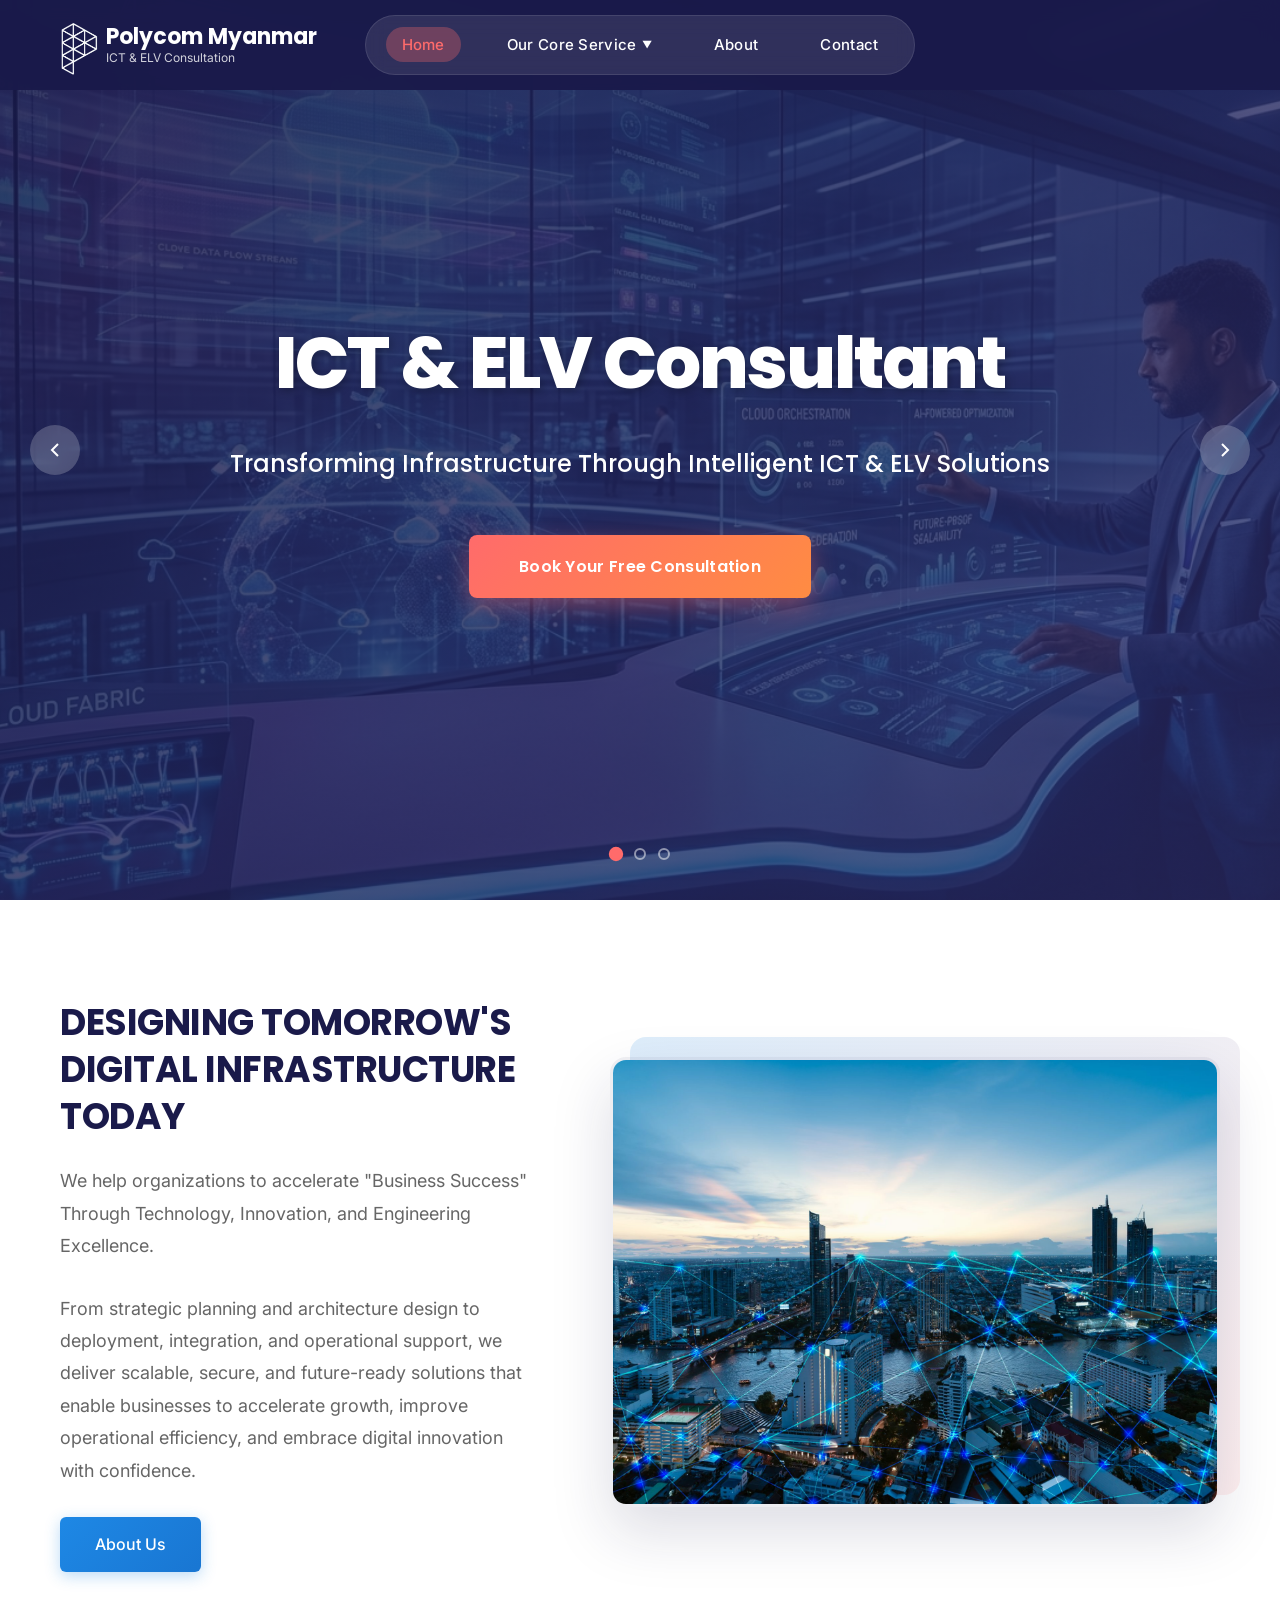
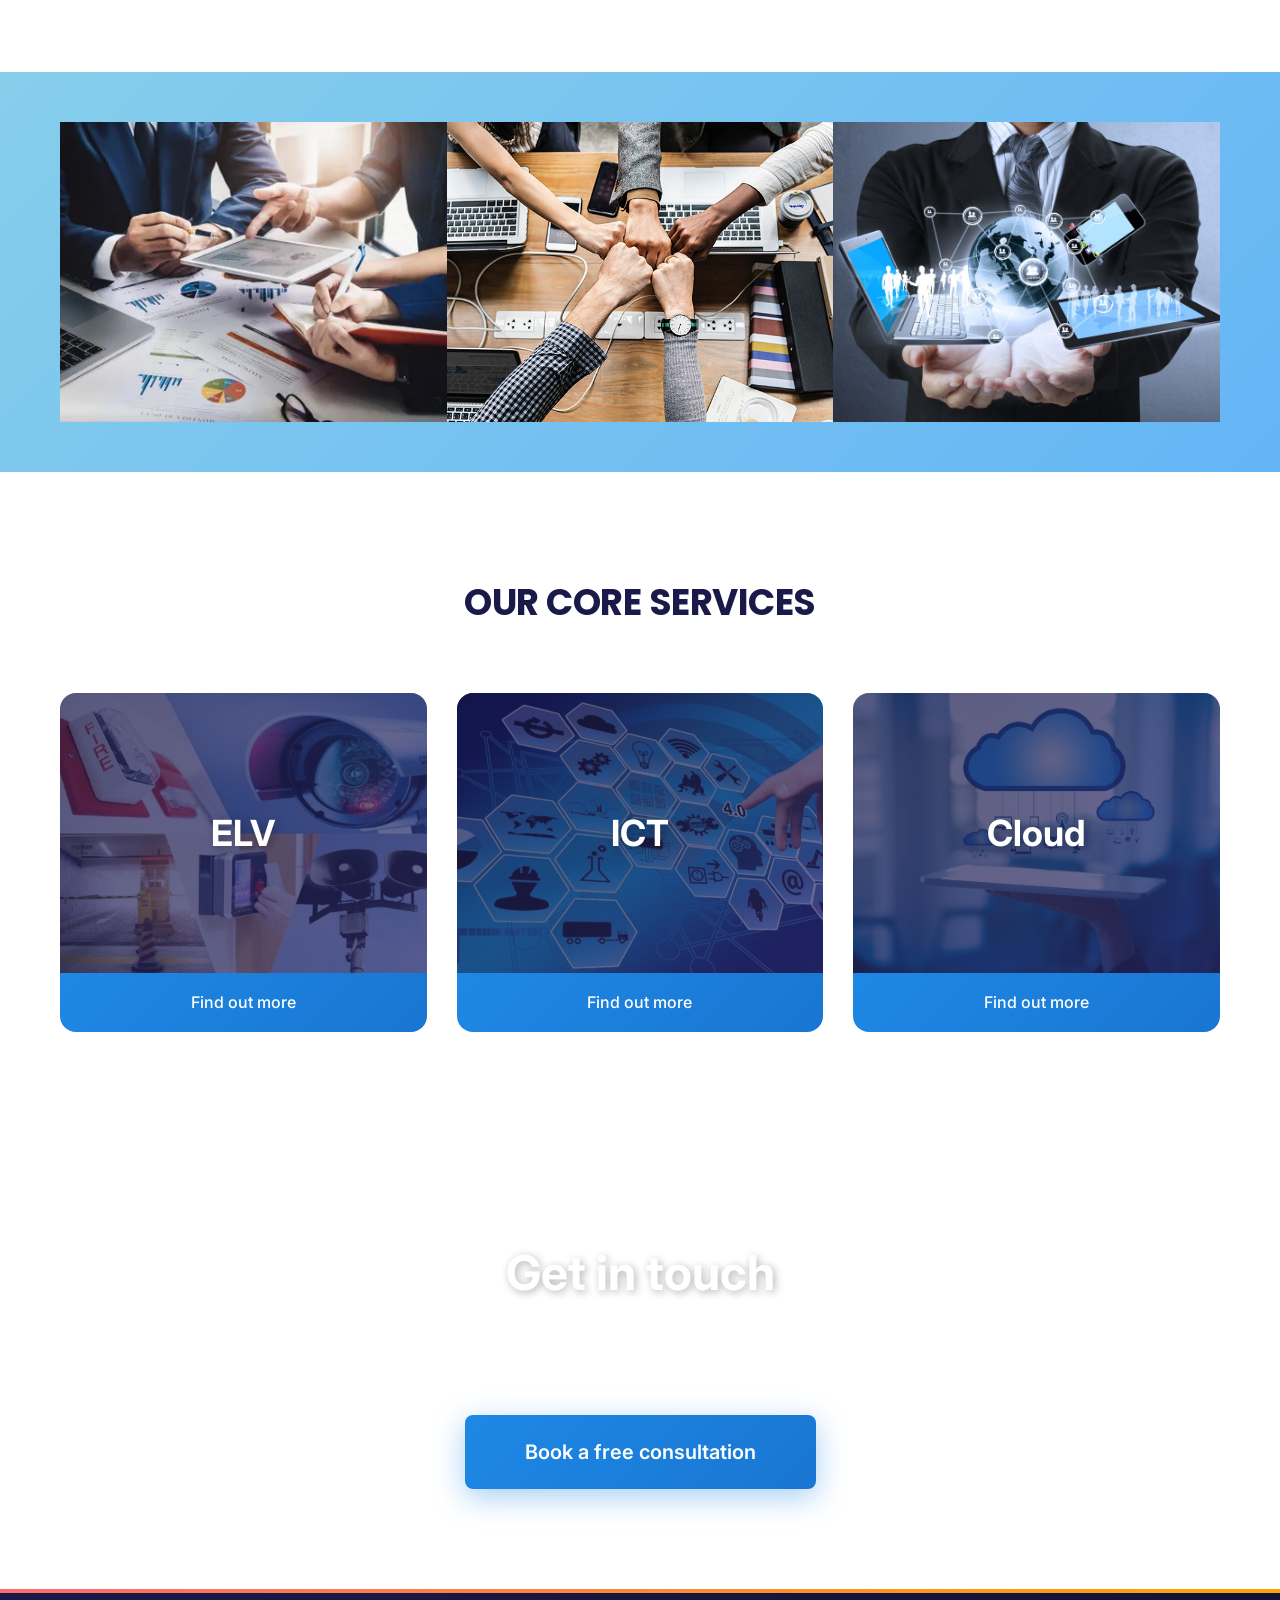
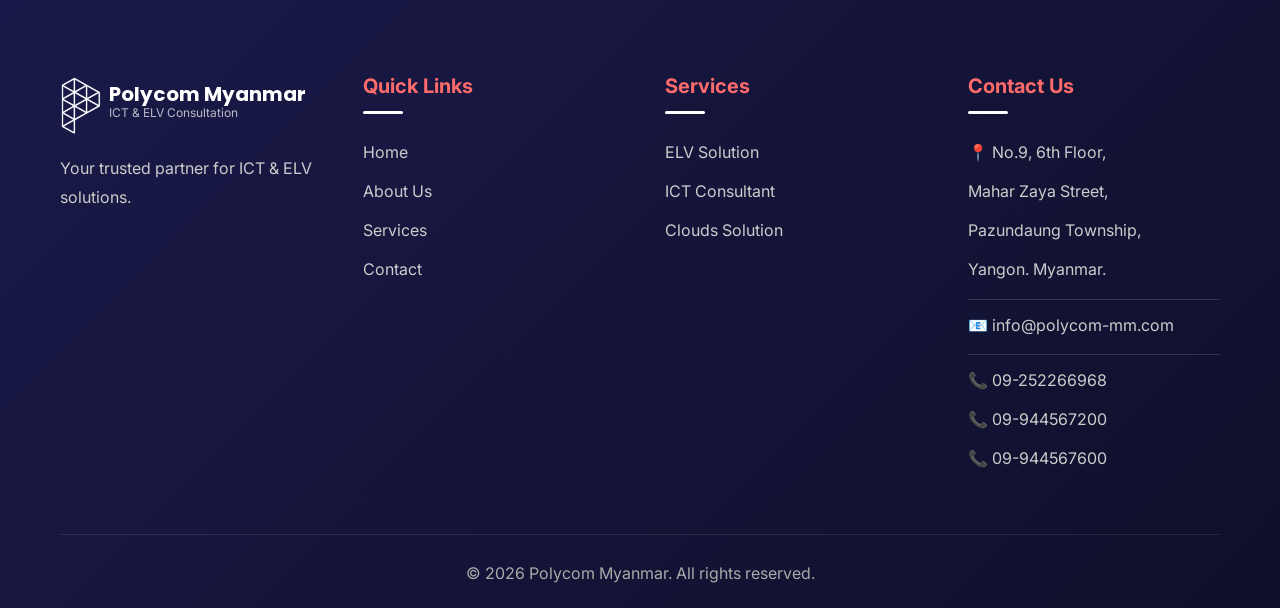
==== index.html @ 8267e3f6 "Update index.html" ====
<!DOCTYPE html>
<html lang="en">
<head>
    <meta name="google-site-verification" content="wVNMGykptkGRVN9bdTy3y5NCTdrVsacxK-BOQkg72BE" />
    <meta charset="UTF-8">
    <meta name="viewport" content="width=device-width, initial-scale=1.0">
    <title>Polycom Myanmar | ICT & ELV Consultation</title>
    <link rel="icon" type="image/png" href="images/consolelogo.png">
    <link rel="stylesheet" href="styles.css">
    <link href="https://fonts.googleapis.com/css2?family=Poppins:wght@300;400;500;600;700;800&family=Inter:wght@300;400;500;600;700&display=swap" rel="stylesheet">
</head>
<body>
    <header class="header">
        <div class="container">
            <div class="logo">
                <a href="#home">
                    <img src="images/logo.png" alt="Polycom Myanmar Logo" class="logo-img">
                    <div class="logo-text">
                        <h1 class="logo-title">Polycom Myanmar</h1>
                        <p class="logo-subtitle">ICT & ELV Consultation</p>
                    </div>
                </a>
            </div>
            <div class="nav-box">
                <nav class="nav">
                    <ul class="nav-list">
                        <li><a href="#home" class="nav-link active">Home</a></li>
                        <li class="dropdown">
                            <a href="#services" class="nav-link dropdown-toggle">Our Core Service <span class="arrow">▼</span></a>
                            <ul class="dropdown-menu">
                                <li><a href="#services">ELV Solution</a></li>
                                <li><a href="#services">ICT Consultant & Solution</a></li>
                                <li><a href="#services">Clouds Solution</a></li>
                            </ul>
                        </li>
                        <li><a href="#about" class="nav-link">About</a></li>
                        <li><a href="contact.html" class="nav-link">Contact</a></li>
                    </ul>
                </nav>
            </div>
            <button class="mobile-menu-btn" id="mobileMenuBtn">
                <span></span>
                <span></span>
                <span></span>
            </button>
        </div>
    </header>

    <main>
        <section id="home" class="hero">
            <div class="hero-slider">
                <div class="slide active" style="background-image: url('images/cloud.png')"></div>
                <div class="slide" style="background-image: url('images/Consultant.png')"></div>
                <div class="slide" style="background-image: url('images/ELV.png')"></div>
            </div>
            <div class="hero-overlay"></div>
            <div class="hero-content">
                <h1 class="hero-title">ICT & ELV Consultant</h1>
                <p class="hero-subtitle">Transforming Infrastructure Through Intelligent ICT & ELV Solutions</p>
                <a href="consultation.html" class="cta-btn">Book Your Free Consultation</a>
            </div>
            
            <!-- Carousel Arrows -->
            <button class="carousel-arrow prev-arrow" id="prevArrow">
                <svg viewBox="0 0 24 24" fill="none" stroke="currentColor" stroke-width="2">
                    <path d="M15 18l-6-6 6-6"/>
                </svg>
            </button>
            <button class="carousel-arrow next-arrow" id="nextArrow">
                <svg viewBox="0 0 24 24" fill="none" stroke="currentColor" stroke-width="2">
                    <path d="M9 18l6-6-6-6"/>
                </svg>
            </button>
            
            <!-- Carousel Dots -->
            <div class="carousel-dots" id="carouselDots">
                <button class="dot active" data-index="0"></button>
                <button class="dot" data-index="1"></button>
                <button class="dot" data-index="2"></button>
            </div>
        </section>

        <section id="about" class="about">
            <div class="container">
                <div class="about-grid">
                    <div class="about-text">
                        <h2 class="section-title">DESIGNING TOMORROW'S DIGITAL INFRASTRUCTURE TODAY</h2>
                        <p class="about-paragraph">We help organizations to accelerate "Business Success" Through Technology, Innovation, and Engineering Excellence.</p>
                        <p class="about-paragraph">From strategic planning and architecture design to deployment, integration, and operational support, we deliver scalable, secure, and future-ready solutions that enable businesses to accelerate growth, improve operational efficiency, and embrace digital innovation with confidence.</p>
                        <a href="#about" class="about-btn">About Us</a>
                    </div>
                    <div class="about-image">
                        <img src="images/intro.jpg" alt="Introduction Photo">
                    </div>
                </div>
            </div>
        </section>

        <section class="stats">
            <div class="container">
                <div class="stats-grid">
                    <div class="stat-card">
                        <img src="images/strategy.jpg" alt="Strategy">
                    </div>
                    <div class="stat-card">
                        <img src="images/teamwork.jpg" alt="Teamwork">
                    </div>
                    <div class="stat-card">
                        <img src="images/technology.jpg" alt="Technology">
                    </div>
                </div>
            </div>
        </section>

        <section id="services" class="services">
            <div class="container">
                <h2 class="section-title">OUR CORE SERVICES</h2>
                <div class="services-grid">
                    <div class="service-card">
                        <div class="service-image">
                            <img src="images/ELV solution.jpg" alt="Cloud Technology">
                            <div class="service-overlay">
                                <h3 class="service-title">ELV</h3>
                            </div>
                        </div>
                        <a href="#services" class="service-btn">Find out more</a>
                    </div>
                    <div class="service-card">
                        <div class="service-image">
                            <img src="images/ICT consultant.jpg" alt="Digital Technology">
                            <div class="service-overlay">
                                <h3 class="service-title">ICT</h3>
                            </div>
                        </div>
                        <a href="#services" class="service-btn">Find out more</a>
                    </div>
                    <div class="service-card">
                        <div class="service-image">
                            <img src="images/Cloud Solution.jpg" alt="Managed IT">
                            <div class="service-overlay">
                                <h3 class="service-title">Cloud</h3>
                            </div>
                        </div>
                        <a href="#services" class="service-btn">Find out more</a>
                    </div>
                </div>
            </div>
        </section>

        <section id="contact" class="contact-cta">
            <div class="contact-cta-bg">
                <div class="container">
                    <div class="contact-cta-content">
                        <h2 class="contact-cta-title">Get in touch</h2>
                        <p class="contact-cta-text">Contact us to find out more about how we can help or to discuss a project</p>
                        <a href="consultation.html" class="contact-cta-btn">Book a free consultation</a>
                    </div>
                </div>
            </div>
        </section>
    </main>

    <footer class="fixed-footer">
        <div class="container">
            <div class="footer-grid">
                <div class="footer-col">
                    <div class="footer-logo">
                        <img src="images/logo.png" alt="Polycom Myanmar Logo" class="footer-logo-img">
                        <div class="footer-logo-text">
                            <h2 class="footer-logo-title">Polycom Myanmar</h2>
                            <p class="footer-logo-subtitle">ICT & ELV Consultation</p>
                        </div>
                    </div>
                    <p class="footer-desc">Your trusted partner for ICT & ELV solutions.</p>
                </div>
                <div class="footer-col">
                    <h4 class="footer-title">Quick Links</h4>
                    <ul class="footer-links">
                        <li><a href="#home">Home</a></li>
                        <li><a href="#about">About Us</a></li>
                        <li><a href="#services">Services</a></li>
                        <li><a href="#contact">Contact</a></li>
                    </ul>
                </div>
                <div class="footer-col">
                    <h4 class="footer-title">Services</h4>
                    <ul class="footer-links">
                        <li><a href="#services">ELV Solution</a></li>
                        <li><a href="#services">ICT Consultant</a></li>
                        <li><a href="#services">Clouds Solution</a></li>
                    </ul>
                </div>
                <div class="footer-col">
                    <h4 class="footer-title">Contact Us</h4>
                    <ul class="footer-contact">
                        <li>📍 No.9, 6th Floor,</li>
                        <li>Mahar Zaya Street,</li>
                        <li>Pazundaung Township,</li>
                        <li>Yangon. Myanmar.</li>
                        <li class="contact-separator"></li>
                        <li>📧 info@polycom-mm.com</li>
                        <li class="contact-separator"></li>
                        <li>📞 09-252266968</li>
                        <li>📞 09-944567200</li>
                        <li>📞 09-944567600</li>
                    </ul>
                </div>
            </div>
            <div class="footer-bottom">
                <p>&copy; 2026 Polycom Myanmar. All rights reserved.</p>
            </div>
        </div>
    </footer>

    <script src="script.js"></script>
</body>
</html>
---- styles.css ----
* {
    margin: 0;
    padding: 0;
    box-sizing: border-box;
}

:root {
    --primary-color: #1a1a4a;
    --secondary-color: #2d2d6a;
    --accent-color: #ff6b6b;
    --text-primary: #333;
    --text-secondary: #666;
    --text-light: #fff;
    --bg-primary: #fff;
    --bg-secondary: #f8f9fa;
    --border-color: #e0e0e0;
    --shadow-color: rgba(0,0,0,0.1);
    --shadow-hover: rgba(26,26,74,0.15);
}

body {
    font-family: 'Inter', 'Poppins', -apple-system, BlinkMacSystemFont, 'Segoe UI', Roboto, Oxygen, Ubuntu, Cantarell, sans-serif;
    line-height: 1.7;
    color: var(--text-primary);
    background-color: var(--bg-primary);
    overflow-x: hidden;
}

.container {
    max-width: 1200px;
    margin: 0 auto;
    padding: 0 20px;
}

.header {
    position: fixed;
    top: 0;
    left: 0;
    right: 0;
    z-index: 1000;
    background: rgba(26, 26, 74, 0.95);
    backdrop-filter: blur(10px);
    transition: all 0.3s ease;
}

.header .container {
    display: flex;
    justify-content: center;
    align-items: center;
    padding: 15px 20px;
    position: relative;
}

.logo {
    display: flex;
    align-items: center;
    gap: 8px;
    animation: fadeInLeft 0.6s ease;
    position: absolute;
    left: 20px;
}

.logo a {
    text-decoration: none;
    display: flex;
    align-items: center;
    gap: 8px;
}

.logo-img {
    height: 60px;
    width: auto;
    display: block;
    transition: transform 0.3s ease;
}

.logo a:hover .logo-img {
    transform: scale(1.05);
}

.logo-text {
    display: flex;
    flex-direction: column;
}

.logo-title {
    font-family: 'Poppins', 'Inter', sans-serif;
    font-size: 22px;
    font-weight: 700;
    color: var(--text-light);
    margin: 0;
    line-height: 1.2;
}

.logo-subtitle {
    font-family: 'Inter', 'Poppins', sans-serif;
    font-size: 12px;
    font-weight: 400;
    color: rgba(255, 255, 255, 0.8);
    margin: 0;
    line-height: 1.2;
}

.nav-box {
    background: rgba(255, 255, 255, 0.1);
    backdrop-filter: blur(10px);
    border-radius: 50px;
    padding: 8px 20px;
    border: 1px solid rgba(255, 255, 255, 0.1);
    animation: fadeInRight 0.6s ease;
}

.nav {
    display: block;
}

.nav-list {
    display: flex;
    list-style: none;
    gap: 30px;
    align-items: center;
}

.mobile-menu-btn {
    display: none;
    flex-direction: column;
    gap: 4px;
    cursor: pointer;
    position: absolute;
    right: 20px;
}

.mobile-menu-btn span {
    width: 25px;
    height: 3px;
    background: var(--text-light);
    border-radius: 2px;
    transition: all 0.3s ease;
}

.nav-link {
    font-family: 'Inter', 'Poppins', -apple-system, BlinkMacSystemFont, 'Segoe UI', Roboto, sans-serif;
    text-decoration: none;
    color: var(--text-light);
    font-weight: 500;
    font-size: 15px;
    padding: 8px 16px;
    position: relative;
    transition: all 0.3s ease;
    border-radius: 25px;
    letter-spacing: 0.3px;
}

.nav-link:hover {
    background: rgba(255, 255, 255, 0.1);
}

.nav-link.active {
    background: rgba(255, 107, 107, 0.3);
    color: var(--accent-color);
}

.nav-link::after {
    display: none;
}

.dropdown {
    position: relative;
}

.dropdown-toggle {
    display: flex;
    align-items: center;
    gap: 5px;
}

.dropdown-toggle .arrow {
    font-size: 10px;
    transition: transform 0.3s ease;
}

.dropdown:hover .dropdown-toggle .arrow {
    transform: rotate(180deg);
}

.dropdown-menu {
    position: absolute;
    top: 100%;
    left: 0;
    background: var(--text-light);
    list-style: none;
    padding: 15px 0;
    border-radius: 8px;
    box-shadow: 0 10px 40px var(--shadow-color);
    min-width: 200px;
    opacity: 0;
    visibility: hidden;
    transform: translateY(-10px);
    transition: all 0.3s ease;
}

.dropdown:hover .dropdown-menu {
    opacity: 1;
    visibility: visible;
    transform: translateY(0);
}

.dropdown-menu li a {
    display: block;
    padding: 10px 25px;
    color: var(--text-primary);
    text-decoration: none;
    font-size: 14px;
    transition: all 0.3s ease;
}

.dropdown-menu li a:hover {
    background: var(--bg-secondary);
    color: var(--accent-color);
    padding-left: 30px;
}

.mobile-menu-btn {
    display: none;
    flex-direction: column;
    gap: 5px;
    background: transparent;
    border: none;
    cursor: pointer;
    padding: 5px;
}

.mobile-menu-btn span {
    width: 25px;
    height: 3px;
    background: var(--text-light);
    border-radius: 2px;
    transition: all 0.3s ease;
}

.hero {
    position: relative;
    height: 100vh;
    min-height: 600px;
    overflow: hidden;
}

.hero-slider {
    position: absolute;
    top: 0;
    left: 0;
    width: 100%;
    height: 100%;
}

.slide {
    position: absolute;
    top: 0;
    width: 100%;
    height: 100%;
    background-size: cover;
    background-position: center;
    opacity: 0;
    transition: transform 1s ease, opacity 1s ease;
    transform: translateX(100%);
}

.slide.active {
    opacity: 1;
    transform: translateX(0);
}

.slide.prev {
    transform: translateX(-100%);
    opacity: 0;
}

/* Carousel Arrows */
.carousel-arrow {
    position: absolute;
    top: 50%;
    transform: translateY(-50%);
    width: 50px;
    height: 50px;
    border: none;
    background: rgba(255,255,255,0.2);
    backdrop-filter: blur(10px);
    border-radius: 50%;
    color: white;
    cursor: pointer;
    z-index: 20;
    display: flex;
    align-items: center;
    justify-content: center;
    transition: all 0.3s ease;
}

.carousel-arrow:hover {
    background: rgba(255,255,255,0.3);
    transform: translateY(-50%) scale(1.1);
}

.carousel-arrow svg {
    width: 24px;
    height: 24px;
}

.prev-arrow {
    left: 30px;
}

.next-arrow {
    right: 30px;
}

/* Carousel Dots */
.carousel-dots {
    position: absolute;
    bottom: 40px;
    left: 50%;
    transform: translateX(-50%);
    display: flex;
    gap: 12px;
    z-index: 20;
}

.dot {
    width: 12px;
    height: 12px;
    border: 2px solid rgba(255,255,255,0.5);
    border-radius: 50%;
    background: transparent;
    cursor: pointer;
    transition: all 0.3s ease;
    padding: 0;
}

.dot:hover {
    border-color: rgba(255,255,255,0.8);
    background: rgba(255,255,255,0.3);
}

.dot.active {
    background: var(--accent-color);
    border-color: var(--accent-color);
    transform: scale(1.2);
}

.hero-overlay {
    position: absolute;
    top: 0;
    left: 0;
    width: 100%;
    height: 100%;
    background: linear-gradient(135deg, rgba(26, 26, 74, 0.85), rgba(45, 45, 106, 0.75));
}

.hero-content {
    position: relative;
    z-index: 10;
    display: flex;
    flex-direction: column;
    align-items: center;
    justify-content: center;
    height: 100%;
    text-align: center;
    padding: 80px 20px;
    color: var(--text-light);
}

.hero-title {
    font-family: 'Poppins', 'Inter', -apple-system, BlinkMacSystemFont, 'Segoe UI', Roboto, sans-serif;
    font-size: 72px;
    font-weight: 800;
    margin-bottom: 20px;
    letter-spacing: -2px;
    text-shadow: 2px 2px 10px rgba(0,0,0,0.3);
    animation: fadeInUp 0.8s ease;
}

.hero-subtitle {
    font-family: 'Poppins', 'Inter', -apple-system, BlinkMacSystemFont, 'Segoe UI', Roboto, sans-serif;
    font-size: 24px;
    font-weight: 500;
    margin-bottom: 10px;
    opacity: 0.95;
    animation: fadeInUp 0.8s ease 0.2s both;
}

.hero-subtitle-secondary {
    font-family: 'Poppins', 'Inter', -apple-system, BlinkMacSystemFont, 'Segoe UI', Roboto, sans-serif;
    font-size: 20px;
    font-weight: 400;
    margin-bottom: 80px;
    opacity: 0.85;
    animation: fadeInUp 0.8s ease 0.4s both;
}

.cta-btn {
    font-family: 'Poppins', 'Inter', -apple-system, BlinkMacSystemFont, 'Segoe UI', Roboto, sans-serif;
    display: inline-block;
    padding: 18px 50px;
    background: linear-gradient(135deg, var(--accent-color), #ff8c42);
    color: var(--text-light);
    text-decoration: none;
    font-size: 16px;
    font-weight: 600;
    border-radius: 8px;
    box-shadow: 0 8px 25px rgba(255, 107, 107, 0.4);
    transition: all 0.3s ease;
    animation: fadeInUp 0.8s ease 0.6s both;
    margin-top: 40px;
    letter-spacing: 0.3px;
}

.cta-btn:hover {
    transform: translateY(-3px);
    box-shadow: 0 12px 35px rgba(255, 107, 107, 0.5);
}

.cta-btn:active {
    transform: translateY(-1px);
}

.slider-nav {
    position: absolute;
    bottom: 40px;
    left: 50%;
    transform: translateX(-50%);
    display: flex;
    gap: 12px;
    z-index: 10;
}

.slider-dot {
    width: 12px;
    height: 12px;
    border-radius: 50%;
    background: rgba(255,255,255,0.4);
    border: none;
    cursor: pointer;
    transition: all 0.3s ease;
}

.slider-dot.active,
.slider-dot:hover {
    background: var(--text-light);
    transform: scale(1.2);
}

.about {
    padding: 100px 0;
    background: var(--bg-primary);
}

.about-grid {
    display: grid;
    grid-template-columns: 1fr 1.3fr;
    gap: 80px;
    align-items: center;
}

.about-text {
    animation: fadeInLeft 0.8s ease;
}

.about-text .section-title {
    font-family: 'Poppins', 'Inter', -apple-system, BlinkMacSystemFont, 'Segoe UI', Roboto, sans-serif;
    font-size: 36px;
    font-weight: 700;
    color: var(--primary-color);
    margin-bottom: 25px;
    line-height: 1.3;
    letter-spacing: -0.5px;
}

.about-paragraph {
    font-size: 18px;
    color: var(--text-secondary);
    margin-bottom: 30px;
    line-height: 1.8;
}

.about-btn {
    display: inline-block;
    padding: 14px 35px;
    background: linear-gradient(135deg, #1e88e5, #1976d2);
    color: var(--text-light);
    text-decoration: none;
    font-size: 16px;
    font-weight: 500;
    border-radius: 6px;
    box-shadow: 0 4px 15px rgba(30, 136, 229, 0.3);
    transition: all 0.3s ease;
}

.about-btn:hover {
    transform: translateY(-2px);
    box-shadow: 0 8px 25px rgba(30, 136, 229, 0.4);
}

.about-image {
    animation: fadeInRight 0.8s ease;
    position: relative;
}

.about-image::before {
    content: '';
    position: absolute;
    top: -20px;
    right: -20px;
    width: 100%;
    height: 100%;
    background: linear-gradient(135deg, rgba(30, 136, 229, 0.15), rgba(255, 107, 107, 0.1));
    border-radius: 16px;
    z-index: -1;
}

.about-image img {
    width: 100%;
    min-height: 450px;
    max-height: 500px;
    object-fit: cover;
    border-radius: 16px;
    box-shadow: 0 25px 60px rgba(26, 26, 74, 0.15);
    border: 3px solid rgba(26, 26, 74, 0.08);
    transition: transform 0.5s ease, box-shadow 0.5s ease;
}

.about-image:hover img {
    transform: translateY(-8px);
    box-shadow: 0 35px 80px rgba(26, 26, 74, 0.25);
}

.stats {
    padding: 50px 0;
    background: linear-gradient(135deg, #87ceeb, #64b5f6);
}

.stats-grid {
    display: grid;
    grid-template-columns: repeat(3, 1fr);
    gap: 0;
}

.stat-card {
    overflow: hidden;
}

.stat-card img {
    width: 100%;
    height: 300px;
    object-fit: cover;
    display: block;
    transition: transform 0.5s ease;
}

.stat-card:hover img {
    transform: scale(1.1);
}

.services {
    padding: 100px 0;
    background: var(--bg-primary);
}

.services .section-title {
    font-family: 'Poppins', 'Inter', -apple-system, BlinkMacSystemFont, 'Segoe UI', Roboto, sans-serif;
    text-align: center;
    font-size: 36px;
    font-weight: 700;
    color: var(--primary-color);
    margin-bottom: 60px;
    letter-spacing: -0.5px;
}

.services-grid {
    display: grid;
    grid-template-columns: repeat(3, 1fr);
    gap: 30px;
}

.service-card {
    border-radius: 16px;
    overflow: hidden;
    transition: all 0.4s ease;
    animation: fadeInUp 0.6s ease both;
}

.service-card:nth-child(1) { animation-delay: 0.1s; }
.service-card:nth-child(2) { animation-delay: 0.2s; }
.service-card:nth-child(3) { animation-delay: 0.3s; }
.service-card:nth-child(4) { animation-delay: 0.4s; }
.service-card:nth-child(5) { animation-delay: 0.5s; }
.service-card:nth-child(6) { animation-delay: 0.6s; }

.service-card:hover {
    transform: translateY(-10px);
    box-shadow: 0 20px 50px var(--shadow-hover);
}

.service-image {
    position: relative;
    height: 280px;
    overflow: hidden;
}

.service-image img {
    width: 100%;
    height: 100%;
    object-fit: cover;
    transition: transform 0.5s ease;
}

.service-card:hover .service-image img {
    transform: scale(1.1);
}

.service-overlay {
    position: absolute;
    top: 0;
    left: 0;
    width: 100%;
    height: 100%;
    background: linear-gradient(135deg, rgba(26, 26, 74, 0.7), rgba(45, 45, 106, 0.7));
    display: flex;
    align-items: center;
    justify-content: center;
}

.service-title {
    font-size: 36px;
    font-weight: 700;
    color: var(--text-light);
    text-shadow: 2px 2px 8px rgba(0,0,0,0.3);
}

.service-btn {
    display: block;
    padding: 16px;
    background: linear-gradient(135deg, #1e88e5, #1976d2);
    color: var(--text-light);
    text-decoration: none;
    font-size: 16px;
    font-weight: 500;
    text-align: center;
    transition: all 0.3s ease;
}

.service-btn:hover {
    background: linear-gradient(135deg, #1976d2, #1565c0);
}

/* Contact CTA Section */
.contact-cta {
    padding: 0;
}

.contact-cta-bg {
    background: linear-gradient(135deg, rgba(26, 26, 74, 0.85), rgba(45, 45, 106, 0.85)), 
                url('images/getintouch.jpg');
    background-size: cover;
    background-position: center;
    background-attachment: fixed;
    padding: 100px 0;
}

.contact-cta-content {
    text-align: center;
    color: var(--text-light);
    max-width: 900px;
    margin: 0 auto;
}

.contact-cta-title {
    font-size: 48px;
    font-weight: 700;
    margin-bottom: 20px;
    text-shadow: 2px 2px 8px rgba(0,0,0,0.3);
    animation: fadeInUp 0.8s ease;
}

.contact-cta-text {
    font-size: 24px;
    margin-bottom: 40px;
    opacity: 0.95;
    animation: fadeInUp 0.8s ease 0.2s both;
}

.contact-cta-btn {
    display: inline-block;
    padding: 20px 60px;
    background: linear-gradient(135deg, #1e88e5, #1976d2);
    color: var(--text-light);
    text-decoration: none;
    font-size: 20px;
    font-weight: 600;
    border-radius: 8px;
    box-shadow: 0 8px 30px rgba(30, 136, 229, 0.4);
    transition: all 0.3s ease;
    animation: fadeInUp 0.8s ease 0.4s both;
}

.contact-cta-btn:hover {
    transform: translateY(-3px);
    box-shadow: 0 12px 40px rgba(30, 136, 229, 0.5);
}

/* Fixed Footer */
.fixed-footer {
    background: linear-gradient(135deg, #1a1a4a, #0f0f2a);
    color: var(--text-light);
    padding: 80px 0 20px;
    position: relative;
}

.fixed-footer::before {
    content: '';
    position: absolute;
    top: 0;
    left: 0;
    width: 100%;
    height: 4px;
    background: linear-gradient(90deg, var(--accent-color), #ffa500, var(--accent-color));
    background-size: 200% 100%;
    animation: gradientMove 3s linear infinite;
}

.footer-grid {
    display: grid;
    grid-template-columns: repeat(auto-fit, minmax(220px, 1fr));
    gap: 50px;
    margin-bottom: 50px;
}

.footer-col {
    animation: fadeInUp 0.6s ease both;
}

.footer-col:nth-child(1) { animation-delay: 0.1s; }
.footer-col:nth-child(2) { animation-delay: 0.2s; }
.footer-col:nth-child(3) { animation-delay: 0.3s; }
.footer-col:nth-child(4) { animation-delay: 0.4s; }

.footer-logo {
    margin-bottom: 20px;
    display: flex;
    align-items: center;
    gap: 8px;
}

.footer-logo-img {
    height: 65px;
    width: auto;
    display: block;
}

.footer-logo-text {
    display: flex;
    flex-direction: column;
}

.footer-logo-title {
    font-family: 'Poppins', 'Inter', sans-serif;
    font-size: 20px;
    font-weight: 700;
    color: var(--text-light);
    margin: 0;
    line-height: 1.2;
}

.footer-logo-subtitle {
    font-family: 'Inter', 'Poppins', sans-serif;
    font-size: 12px;
    font-weight: 400;
    color: rgba(255, 255, 255, 0.7);
    margin: 0;
    line-height: 1.2;
}

.footer-title {
    font-size: 20px;
    color: var(--accent-color);
    margin-bottom: 25px;
    position: relative;
}

.footer-title::after {
    content: '';
    display: block;
    width: 40px;
    height: 3px;
    background: var(--text-light);
    margin-top: 8px;
    border-radius: 2px;
}

.footer-desc {
    color: #ccc;
    line-height: 1.8;
}

.footer-links,
.footer-contact {
    list-style: none;
}

.footer-links li,
.footer-contact li {
    margin-bottom: 12px;
}

.footer-links a {
    color: #ccc;
    text-decoration: none;
    transition: all 0.3s ease;
    display: inline-block;
}

.footer-links a:hover {
    color: var(--accent-color);
    transform: translateX(8px);
}

.footer-contact li {
    color: #ccc;
    transition: color 0.3s ease;
}

.footer-contact li:hover {
    color: var(--text-light);
}

.contact-separator {
    height: 1px;
    background: rgba(255,255,255,0.15);
    margin: 15px 0;
    width: 100%;
}

.footer-bottom {
    text-align: center;
    padding-top: 25px;
    border-top: 1px solid rgba(255,255,255,0.1);
    color: #aaa;
}

/* Add padding to body for fixed footer space */
body {
    padding-bottom: 0;
}

@keyframes fadeIn {
    from {
        opacity: 0;
    }
    to {
        opacity: 1;
    }
}

@keyframes fadeInUp {
    from {
        opacity: 0;
        transform: translateY(40px);
    }
    to {
        opacity: 1;
        transform: translateY(0);
    }
}

@keyframes fadeInLeft {
    from {
        opacity: 0;
        transform: translateX(-40px);
    }
    to {
        opacity: 1;
        transform: translateX(0);
    }
}

@keyframes fadeInRight {
    from {
        opacity: 0;
        transform: translateX(40px);
    }
    to {
        opacity: 1;
        transform: translateX(0);
    }
}

@media (max-width: 1024px) {
    .about-grid {
        grid-template-columns: 1fr;
        gap: 50px;
    }
    
    .services-grid {
        grid-template-columns: repeat(2, 1fr);
    }
    
    .hero-title {
        font-size: 56px;
    }
    
    .contact-cta-title {
        font-size: 36px;
    }
    
    .contact-cta-text {
        font-size: 20px;
    }
}

@media (max-width: 768px) {
    .nav-box {
        display: none;
    }
    
    .mobile-menu-btn {
        display: flex;
    }
    
    .logo {
        left: 10px;
    }
    
    .logo-img {
        height: 45px;
    }
    
    .logo-title {
        font-size: 16px;
    }
    
    .logo-subtitle {
        font-size: 10px;
    }
    
    .footer-logo-img {
        height: 55px;
    }
    
    .footer-logo-title {
        font-size: 18px;
    }
    
    .footer-logo-subtitle {
        font-size: 11px;
    }
    
    .hero-title {
        font-size: 42px;
    }
    
    .hero-subtitle {
        font-size: 20px;
    }
    
    .hero-subtitle-secondary {
        font-size: 18px;
    }
    
    .about-text .section-title {
        font-size: 28px;
    }
    
    .stats-grid {
        grid-template-columns: 1fr;
    }
    
    .services-grid {
        grid-template-columns: 1fr;
    }
    
    .stat-card img {
        height: 250px;
    }
    
    .contact-cta-title {
        font-size: 28px;
    }
    
    .contact-cta-text {
        font-size: 18px;
    }
    
    .contact-cta-btn {
        padding: 16px 40px;
        font-size: 18px;
    }
    
    .footer-grid {
        grid-template-columns: 1fr;
        gap: 40px;
    }
}

@media (max-width: 480px) {
    .hero-title {
        font-size: 32px;
    }
    
    .cta-btn {
        padding: 14px 35px;
        font-size: 16px;
    }
    
    .logo {
        font-size: 20px;
    }
    
    .contact-cta-title {
        font-size: 24px;
    }
    
    .contact-cta-text {
        font-size: 16px;
    }
    
    .contact-cta-btn {
        padding: 14px 30px;
        font-size: 16px;
    }
}

/* ==========================================
   CONSULTATION PAGE STYLES
   ========================================== */

.consultation-section {
    padding: 100px 0 50px;
    background: linear-gradient(135deg, rgba(26, 26, 74, 0.85), rgba(45, 45, 106, 0.85)), 
                url('images/consultbg.jpg');
    background-size: cover;
    background-position: center;
    background-attachment: fixed;
    min-height: 100vh;
}

.consultation-grid {
    display: grid;
    grid-template-columns: 1fr 1fr;
    gap: 40px;
    align-items: stretch;
}

/* Form Container */
.form-container {
    background: var(--text-light);
    border-radius: 20px;
    padding: 50px;
    box-shadow: 0 20px 60px rgba(26, 26, 74, 0.1);
}

.form-header {
    margin-bottom: 40px;
}

.form-badge {
    display: inline-block;
    background: linear-gradient(135deg, var(--accent-color), #ff8c42);
    color: white;
    padding: 8px 20px;
    border-radius: 50px;
    font-size: 14px;
    font-weight: 600;
    text-transform: uppercase;
    letter-spacing: 1px;
    margin-bottom: 20px;
}

.form-title {
    font-family: 'Poppins', 'Inter', -apple-system, BlinkMacSystemFont, 'Segoe UI', Roboto, sans-serif;
    font-size: 42px;
    font-weight: 700;
    color: var(--primary-color);
    margin-bottom: 10px;
    letter-spacing: -0.5px;
}

.form-subtitle {
    font-family: 'Inter', 'Poppins', -apple-system, BlinkMacSystemFont, 'Segoe UI', Roboto, sans-serif;
    font-size: 18px;
    color: var(--text-secondary);
    font-weight: 400;
}

/* Image Container */
.image-container {
    display: flex;
    align-items: flex-start;
    justify-content: center;
    background: transparent;
}

.consultation-image {
    width: 100%;
    height: auto;
    object-fit: contain;
    object-position: top;
    display: block;
    border-radius: 12px;
    box-shadow: 0 20px 60px rgba(26, 26, 74, 0.1);
}

/* Form Styles */
.consultation-form {
    display: flex;
    flex-direction: column;
    gap: 25px;
}

.form-row {
    display: grid;
    grid-template-columns: 1fr 1fr;
    gap: 25px;
}

.form-group {
    display: flex;
    flex-direction: column;
    gap: 10px;
}

.form-group label {
    font-size: 16px;
    font-weight: 500;
    color: var(--text-primary);
}

.form-group input,
.form-group select,
.form-group textarea {
    padding: 15px 20px;
    border: 2px solid var(--border-color);
    border-radius: 10px;
    font-size: 16px;
    font-family: 'Poppins', sans-serif;
    transition: all 0.3s ease;
    background: white;
}

.form-group input:focus,
.form-group select:focus,
.form-group textarea:focus {
    outline: none;
    border-color: var(--accent-color);
    box-shadow: 0 0 0 4px rgba(255, 107, 107, 0.1);
}

.form-group textarea {
    min-height: 150px;
    resize: vertical;
}

.form-group select {
    cursor: pointer;
}

.submit-btn {
    font-family: 'Poppins', 'Inter', -apple-system, BlinkMacSystemFont, 'Segoe UI', Roboto, sans-serif;
    padding: 18px 50px;
    background: linear-gradient(135deg, var(--accent-color), #ff8c42);
    color: white;
    border: none;
    border-radius: 10px;
    font-size: 16px;
    font-weight: 600;
    cursor: pointer;
    box-shadow: 0 8px 25px rgba(255, 107, 107, 0.3);
    transition: all 0.3s ease;
    margin-top: 10px;
    letter-spacing: 0.3px;
}

.submit-btn:hover {
    transform: translateY(-3px);
    box-shadow: 0 12px 35px rgba(255, 107, 107, 0.4);
}

.submit-btn:active {
    transform: translateY(-1px);
}

.btn-loader {
    display: none;
}

/* Info Container */
.info-container {
    display: flex;
    flex-direction: column;
    gap: 30px;
}

.info-card {
    background: var(--text-light);
    border-radius: 20px;
    padding: 50px;
    box-shadow: 0 20px 60px rgba(26, 26, 74, 0.1);
}

.info-icon {
    width: 70px;
    height: 70px;
    background: linear-gradient(135deg, #1e88e5, #1976d2);
    border-radius: 50%;
    display: flex;
    align-items: center;
    justify-content: center;
    color: white;
    margin-bottom: 30px;
}

.info-icon svg {
    width: 35px;
    height: 35px;
}

.info-title {
    font-size: 32px;
    font-weight: 700;
    color: var(--primary-color);
    margin-bottom: 25px;
    line-height: 1.3;
}

.info-text {
    font-size: 18px;
    color: var(--text-secondary);
    line-height: 1.8;
    margin-bottom: 15px;
}

.info-divider {
    height: 1px;
    background: var(--border-color);
    margin: 30px 0;
}

/* Consultation Services Section */
.consultation-services {
    padding: 50px 0 100px;
    background: var(--text-light);
}

.consultation-services .section-title {
    font-family: 'Poppins', 'Inter', -apple-system, BlinkMacSystemFont, 'Segoe UI', Roboto, sans-serif;
    margin-bottom: 60px;
    font-size: 36px;
    font-weight: 700;
    color: var(--primary-color);
    letter-spacing: -0.5px;
}

.text-center {
    text-align: center;
}

.consultation-service-card {
    border-radius: 20px;
    overflow: hidden;
    box-shadow: 0 10px 40px rgba(26, 26, 74, 0.1);
    transition: all 0.3s ease;
}

.consultation-service-card:hover {
    transform: translateY(-10px);
    box-shadow: 0 20px 60px rgba(26, 26, 74, 0.2);
}

/* Responsive Design */
@media (max-width: 1024px) {
    .consultation-grid {
        grid-template-columns: 1fr;
    }
    
    .form-container {
        position: relative;
        top: 0;
    }
    
    .form-title {
        font-size: 36px;
    }
    
    .services-grid {
        grid-template-columns: repeat(2, 1fr);
    }
}

@media (max-width: 768px) {
    .consultation-section {
        padding: 80px 0 40px;
    }
    
    .consultation-services {
        padding: 40px 0 80px;
    }
    
    .form-container {
        padding: 40px 30px;
    }
    
    .image-container {
        background: transparent;
    }
    
    .form-row {
        grid-template-columns: 1fr;
        gap: 20px;
    }
    
    .form-title {
        font-size: 32px;
    }
    
    .services-grid {
        grid-template-columns: 1fr;
    }
}

@media (max-width: 480px) {
    .form-container {
        padding: 30px 20px;
    }
    
    .image-container {
        background: transparent;
    }
    
    .form-title {
        font-size: 28px;
    }
    
    .form-badge {
        font-size: 12px;
        padding: 6px 16px;
    }
    
    .consultation-services {
        padding: 30px 0 60px;
    }
}

/* ==========================================
   CONTACT PAGE STYLES
   ========================================== */

.contact-hero {
    position: relative;
    height: 350px;
    background: url('images/getintouch.jpg');
    background-size: cover;
    background-position: center;
}

.contact-hero-overlay {
    position: absolute;
    top: 0;
    left: 0;
    width: 100%;
    height: 100%;
    background: linear-gradient(135deg, rgba(26, 26, 74, 0.85), rgba(45, 45, 106, 0.75));
}

.contact-hero-content {
    position: relative;
    z-index: 10;
    display: flex;
    flex-direction: column;
    align-items: center;
    justify-content: center;
    height: 100%;
    text-align: center;
    color: var(--text-light);
}

.contact-hero-title {
    font-family: 'Poppins', 'Inter', sans-serif;
    font-size: 56px;
    font-weight: 700;
    margin-bottom: 20px;
    text-shadow: 2px 2px 8px rgba(0,0,0,0.3);
}

.contact-hero-subtitle {
    font-family: 'Poppins', 'Inter', sans-serif;
    font-size: 24px;
    font-weight: 500;
    opacity: 0.95;
}

.contact-info-section {
    padding: 80px 0;
    background: var(--text-light);
}

.contact-info-grid {
    display: grid;
    grid-template-columns: 2fr 1fr;
    gap: 50px;
}

.contact-intro {
    font-size: 20px;
    color: var(--text-secondary);
    line-height: 1.8;
    margin-bottom: 30px;
}

.contact-form-title {
    font-family: 'Poppins', 'Inter', sans-serif;
    font-size: 36px;
    font-weight: 700;
    color: var(--primary-color);
    margin-bottom: 40px;
}

.contact-form {
    display: flex;
    flex-direction: column;
    gap: 25px;
}

.contact-form-row {
    display: grid;
    grid-template-columns: 1fr 1fr;
    gap: 25px;
}

.contact-form-group {
    display: flex;
    flex-direction: column;
    gap: 10px;
}

.contact-form-group label {
    font-size: 16px;
    font-weight: 500;
    color: var(--text-primary);
}

.contact-form-group input,
.contact-form-group textarea {
    padding: 15px 20px;
    border: 2px solid var(--border-color);
    border-radius: 6px;
    font-size: 16px;
    font-family: 'Poppins', sans-serif;
    transition: all 0.3s ease;
    background: white;
}

.contact-form-group input:focus,
.contact-form-group textarea:focus {
    outline: none;
    border-color: #1e88e5;
    box-shadow: 0 0 0 4px rgba(30, 136, 229, 0.1);
}

.contact-form-group textarea {
    min-height: 150px;
    resize: vertical;
}

.contact-submit-btn {
    font-family: 'Poppins', 'Inter', sans-serif;
    padding: 14px 30px;
    background: linear-gradient(135deg, #1e88e5, #1976d2);
    color: white;
    border: none;
    border-radius: 6px;
    font-size: 16px;
    font-weight: 600;
    cursor: pointer;
    box-shadow: 0 4px 15px rgba(30, 136, 229, 0.3);
    transition: all 0.3s ease;
    width: fit-content;
    letter-spacing: 0.5px;
}

.contact-submit-btn:hover {
    transform: translateY(-2px);
    box-shadow: 0 8px 25px rgba(30, 136, 229, 0.4);
}

.contact-submit-btn .btn-loader {
    display: none;
}

.contact-details {
    display: flex;
    flex-direction: column;
    gap: 30px;
}

.contact-detail-item {
    padding: 20px 0;
}

.contact-detail-title {
    font-size: 18px;
    font-weight: 700;
    color: var(--text-primary);
    margin-bottom: 8px;
}

.contact-detail-text {
    font-size: 18px;
    color: #1e88e5;
    font-weight: 500;
}

.contact-services-section {
    padding: 50px 0 100px;
    background: var(--bg-secondary);
}

.contact-services-section .section-title {
    font-family: 'Poppins', 'Inter', sans-serif;
    margin-bottom: 60px;
    font-size: 36px;
    font-weight: 700;
    color: var(--primary-color);
    letter-spacing: -0.5px;
}

/* Responsive Design for Contact Page */
@media (max-width: 1024px) {
    .contact-info-grid {
        grid-template-columns: 1fr;
    }
    
    .contact-details {
        flex-direction: row;
        justify-content: space-between;
    }
    
    .contact-hero {
        height: 300px;
    }
}

@media (max-width: 768px) {
    .contact-hero-title {
        font-size: 36px;
    }
    
    .contact-hero-subtitle {
        font-size: 18px;
    }
    
    .contact-form-row {
        grid-template-columns: 1fr;
    }
    
    .contact-details {
        flex-direction: column;
    }
    
    .contact-hero {
        height: 250px;
    }
}

@media (max-width: 480px) {
    .contact-hero-title {
        font-size: 28px;
    }
    
    .contact-form-title {
        font-size: 28px;
    }
    
    .contact-hero {
        height: 200px;
    }
}

.contact-cta-bottom {
    padding: 0;
}

.contact-cta-bottom .contact-cta-bg {
    background: linear-gradient(135deg, rgba(26, 26, 74, 0.85), rgba(45, 45, 106, 0.85)), 
                url('images/getintouch.jpg');
    background-size: cover;
    background-position: center;
    background-attachment: fixed;
    padding: 100px 0;
}

.contact-cta-bottom .contact-cta-content {
    text-align: center;
    color: var(--text-light);
    max-width: 900px;
    margin: 0 auto;
}

.contact-cta-bottom .contact-cta-title {
    font-size: 48px;
    font-weight: 700;
    margin-bottom: 20px;
    text-shadow: 2px 2px 8px rgba(0,0,0,0.3);
    animation: fadeInUp 0.8s ease;
}

.contact-cta-bottom .contact-cta-text {
    font-size: 24px;
    margin-bottom: 40px;
    opacity: 0.95;
    animation: fadeInUp 0.8s ease 0.2s both;
}

.contact-cta-bottom .contact-cta-btn {
    display: inline-block;
    padding: 20px 60px;
    background: linear-gradient(135deg, #1e88e5, #1976d2);
    color: var(--text-light);
    text-decoration: none;
    font-size: 20px;
    font-weight: 600;
    border-radius: 8px;
    box-shadow: 0 8px 30px rgba(30, 136, 229, 0.4);
    transition: all 0.3s ease;
    animation: fadeInUp 0.8s ease 0.4s both;
}

.contact-cta-bottom .contact-cta-btn:hover {
    transform: translateY(-3px);
    box-shadow: 0 12px 40px rgba(30, 136, 229, 0.5);
}

/* Responsive Design for Contact CTA Bottom */
@media (max-width: 1024px) {
    .contact-cta-bottom .contact-cta-title {
        font-size: 36px;
    }
    
    .contact-cta-bottom .contact-cta-text {
        font-size: 20px;
    }
}

@media (max-width: 768px) {
    .contact-cta-bottom .contact-cta-title {
        font-size: 28px;
    }
    
    .contact-cta-bottom .contact-cta-text {
        font-size: 18px;
    }
    
    .contact-cta-bottom .contact-cta-btn {
        padding: 16px 40px;
        font-size: 18px;
    }
}

@media (max-width: 480px) {
    .contact-cta-bottom .contact-cta-title {
        font-size: 24px;
    }
    
    .contact-cta-bottom .contact-cta-text {
        font-size: 16px;
    }
    
    .contact-cta-bottom .contact-cta-btn {
        padding: 14px 30px;
        font-size: 16px;
    }
}
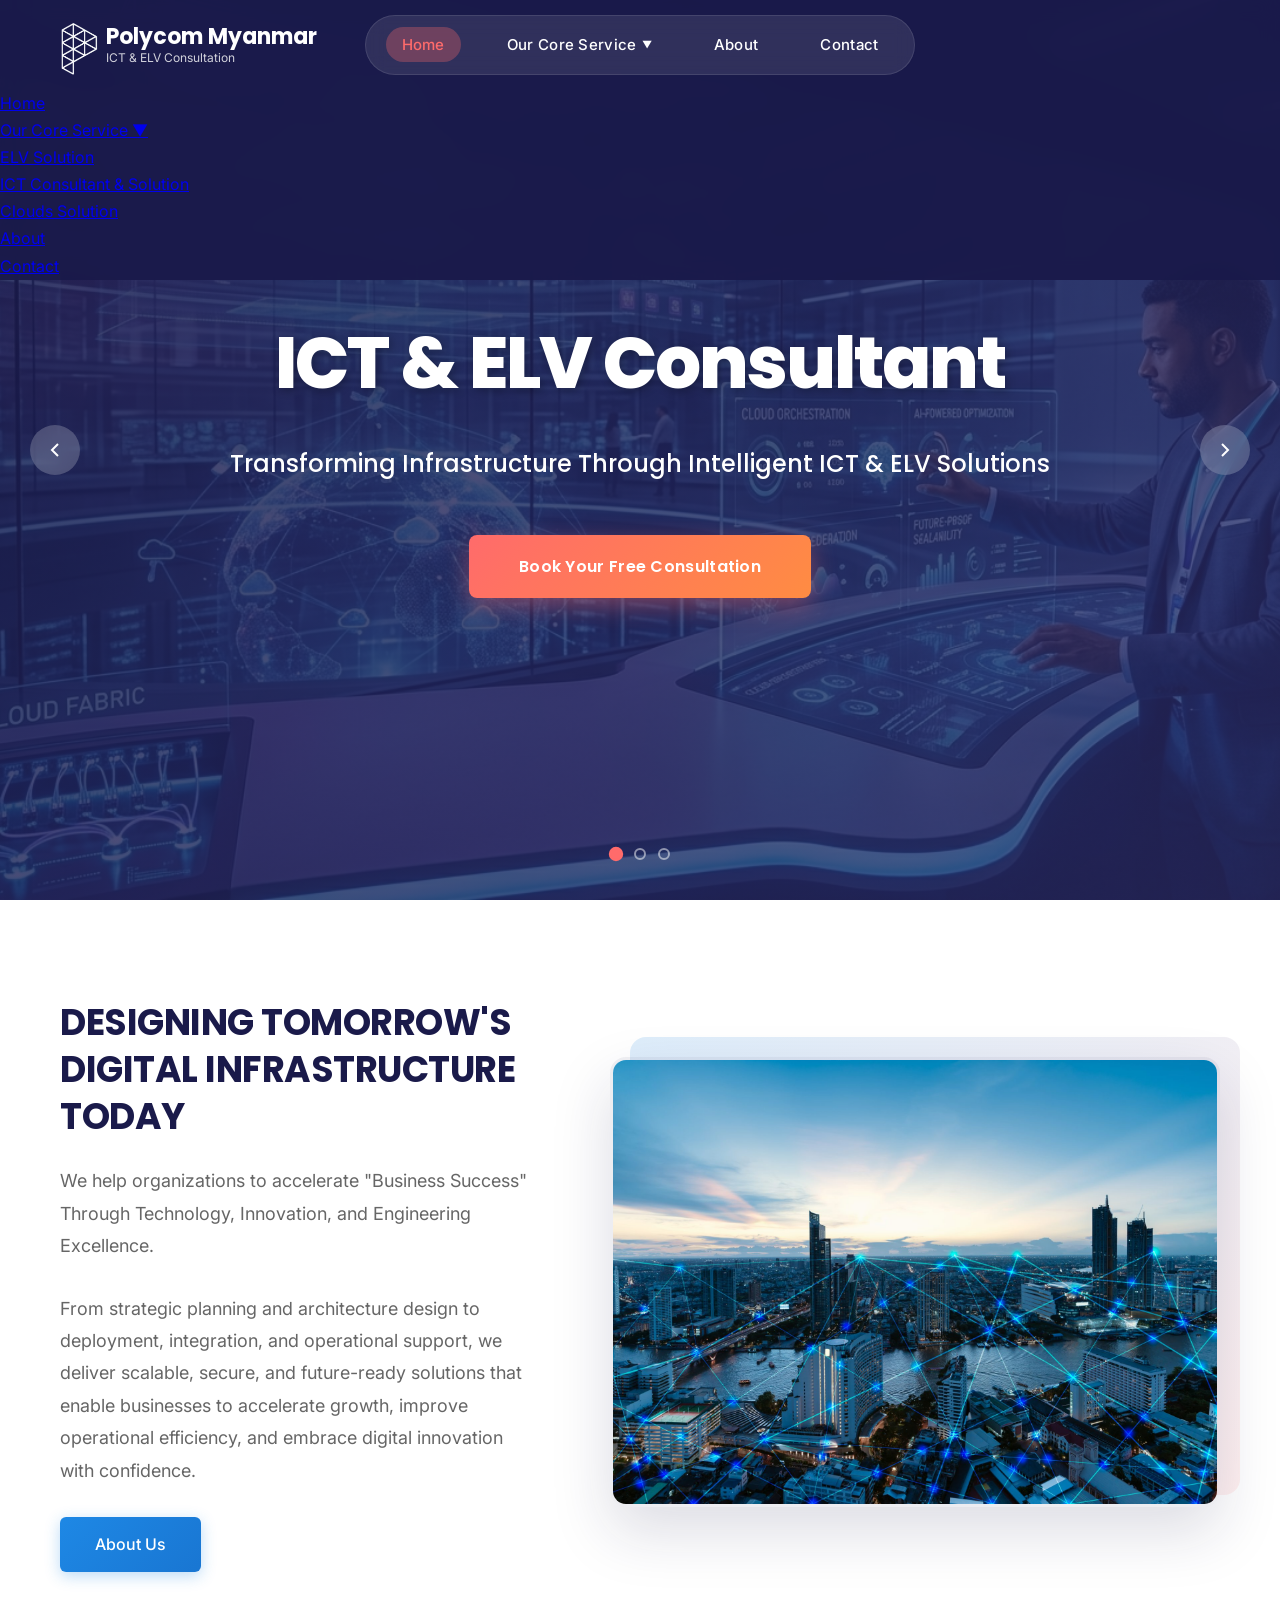
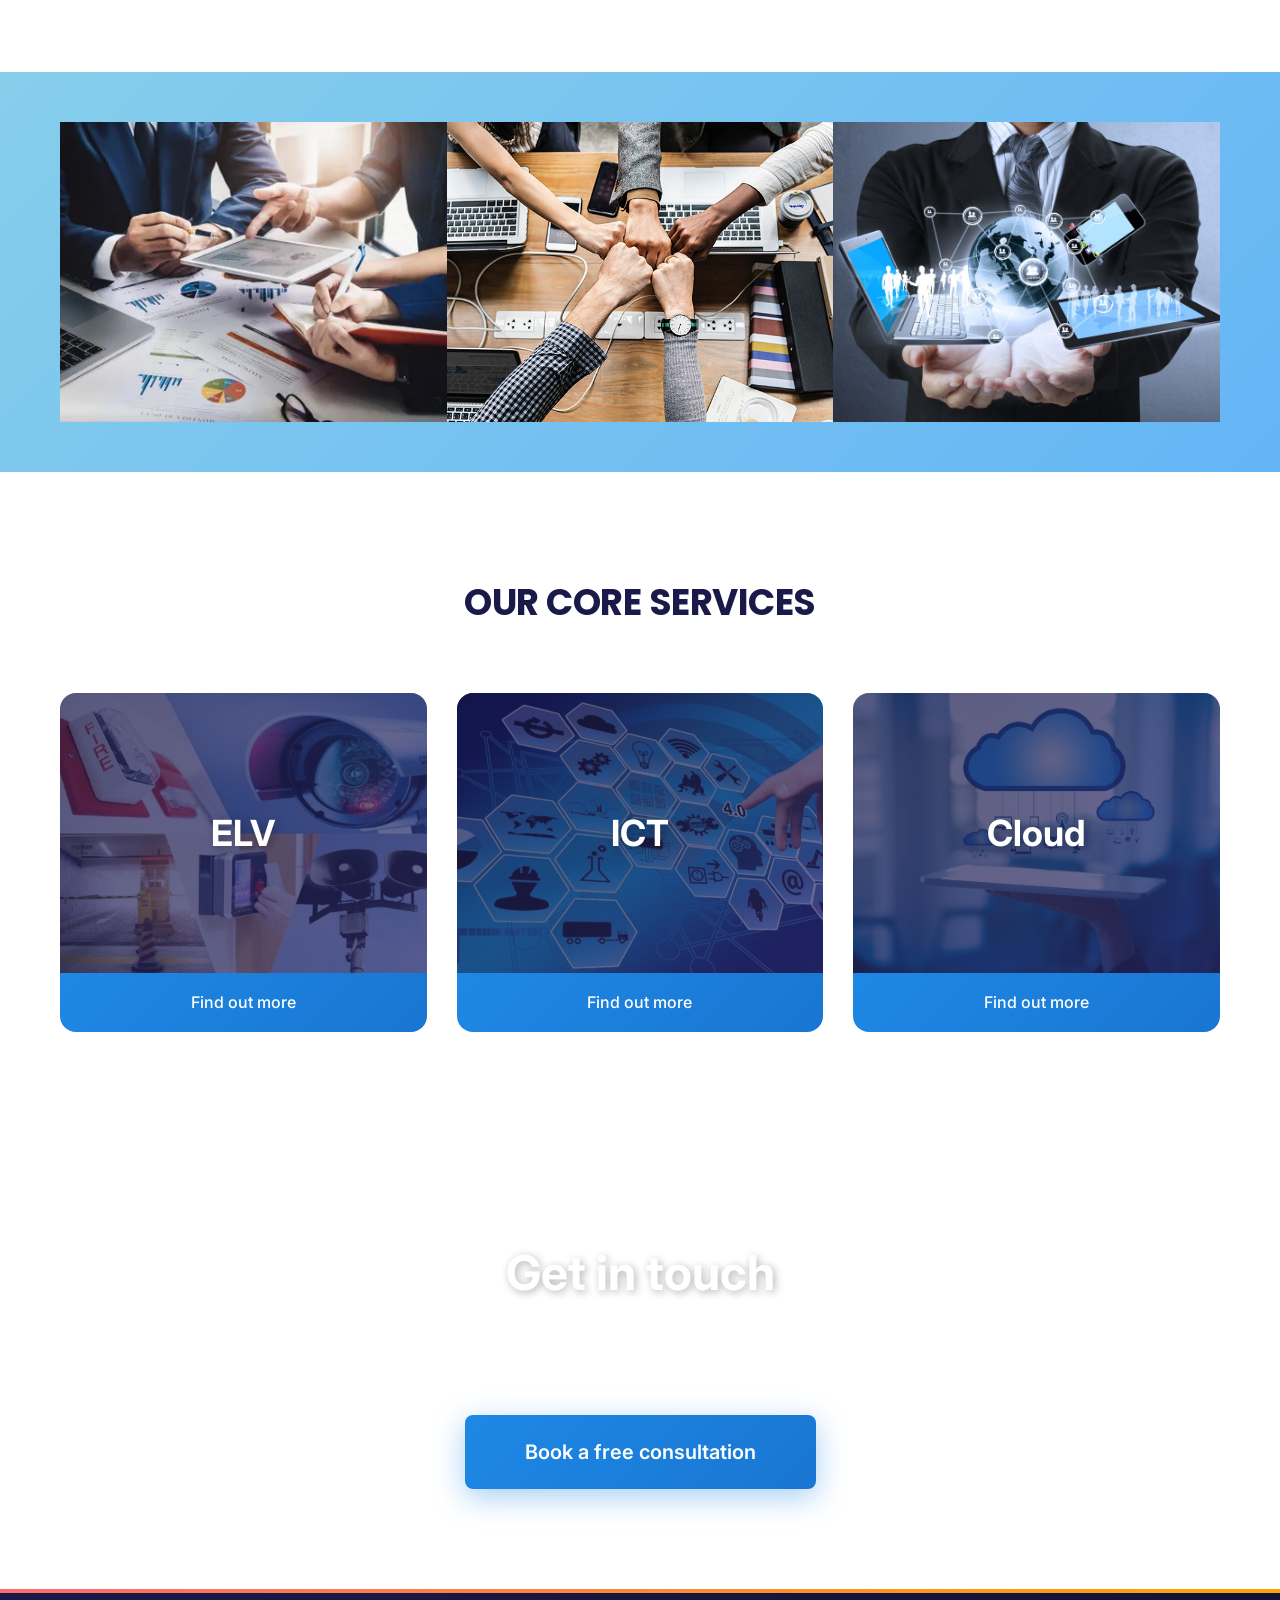
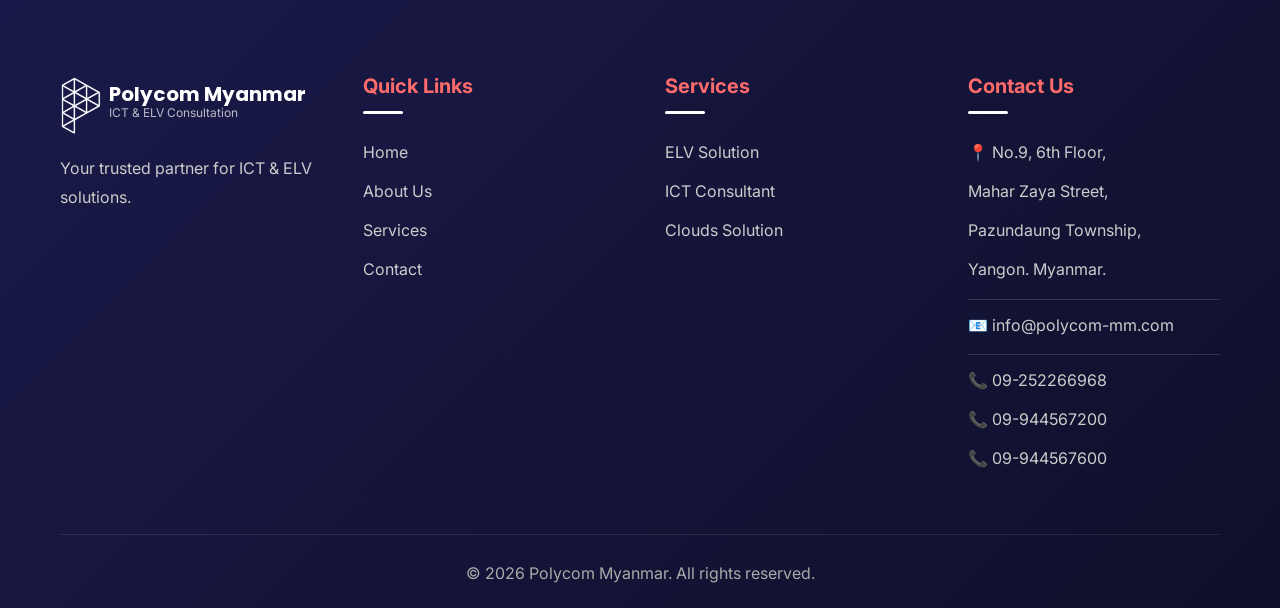
==== commit a835abbc: "Update index.html" ====
--- a/index.html
+++ b/index.html
@@ -44,6 +44,23 @@
                 <span></span>
             </button>
         </div>
+        <div class="mobile-menu" id="mobileMenu">
+            <nav class="mobile-nav">
+                <ul class="mobile-nav-list">
+                    <li><a href="#home" class="mobile-nav-link active">Home</a></li>
+                    <li class="mobile-dropdown">
+                        <a href="#services" class="mobile-nav-link mobile-dropdown-toggle">Our Core Service <span class="arrow">▼</span></a>
+                        <ul class="mobile-dropdown-menu">
+                            <li><a href="#services">ELV Solution</a></li>
+                            <li><a href="#services">ICT Consultant & Solution</a></li>
+                            <li><a href="#services">Clouds Solution</a></li>
+                        </ul>
+                    </li>
+                    <li><a href="#about" class="mobile-nav-link">About</a></li>
+                    <li><a href="contact.html" class="mobile-nav-link">Contact</a></li>
+                </ul>
+            </nav>
+        </div>
     </header>
 
     <main>
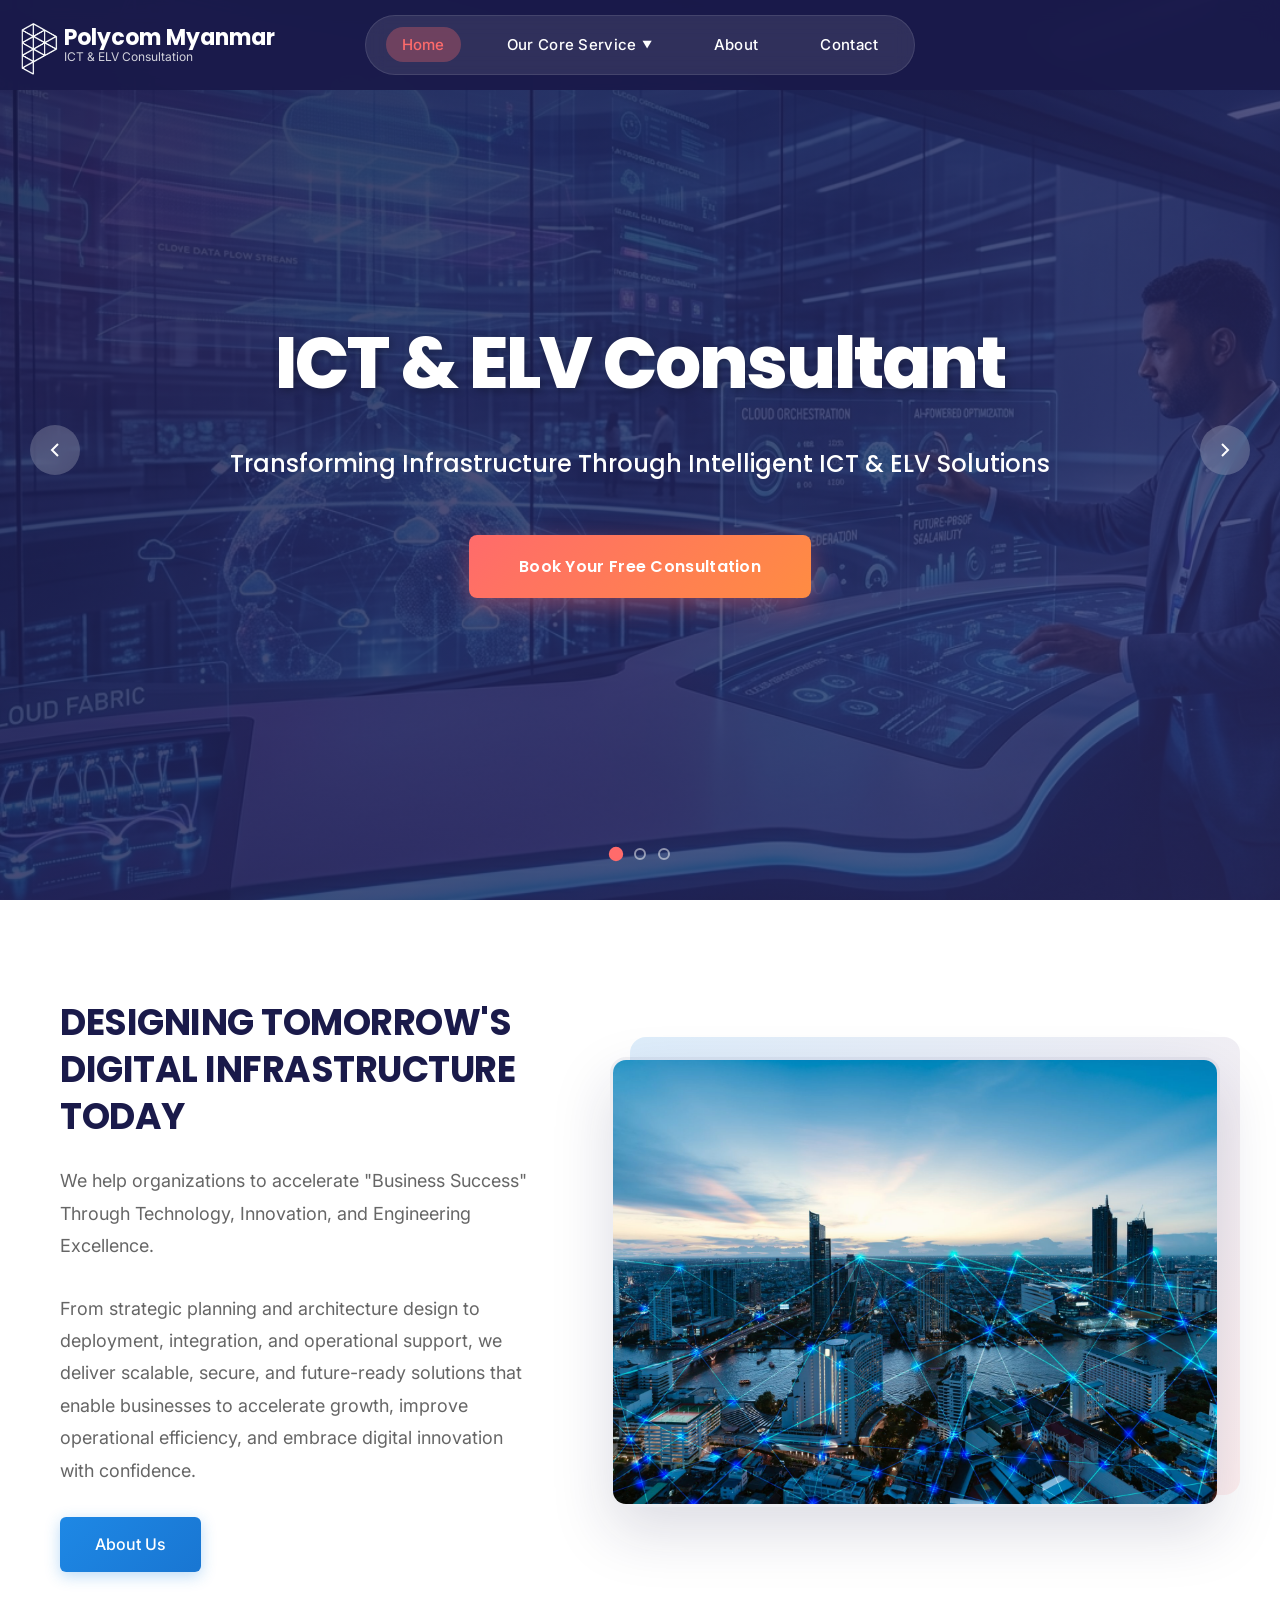
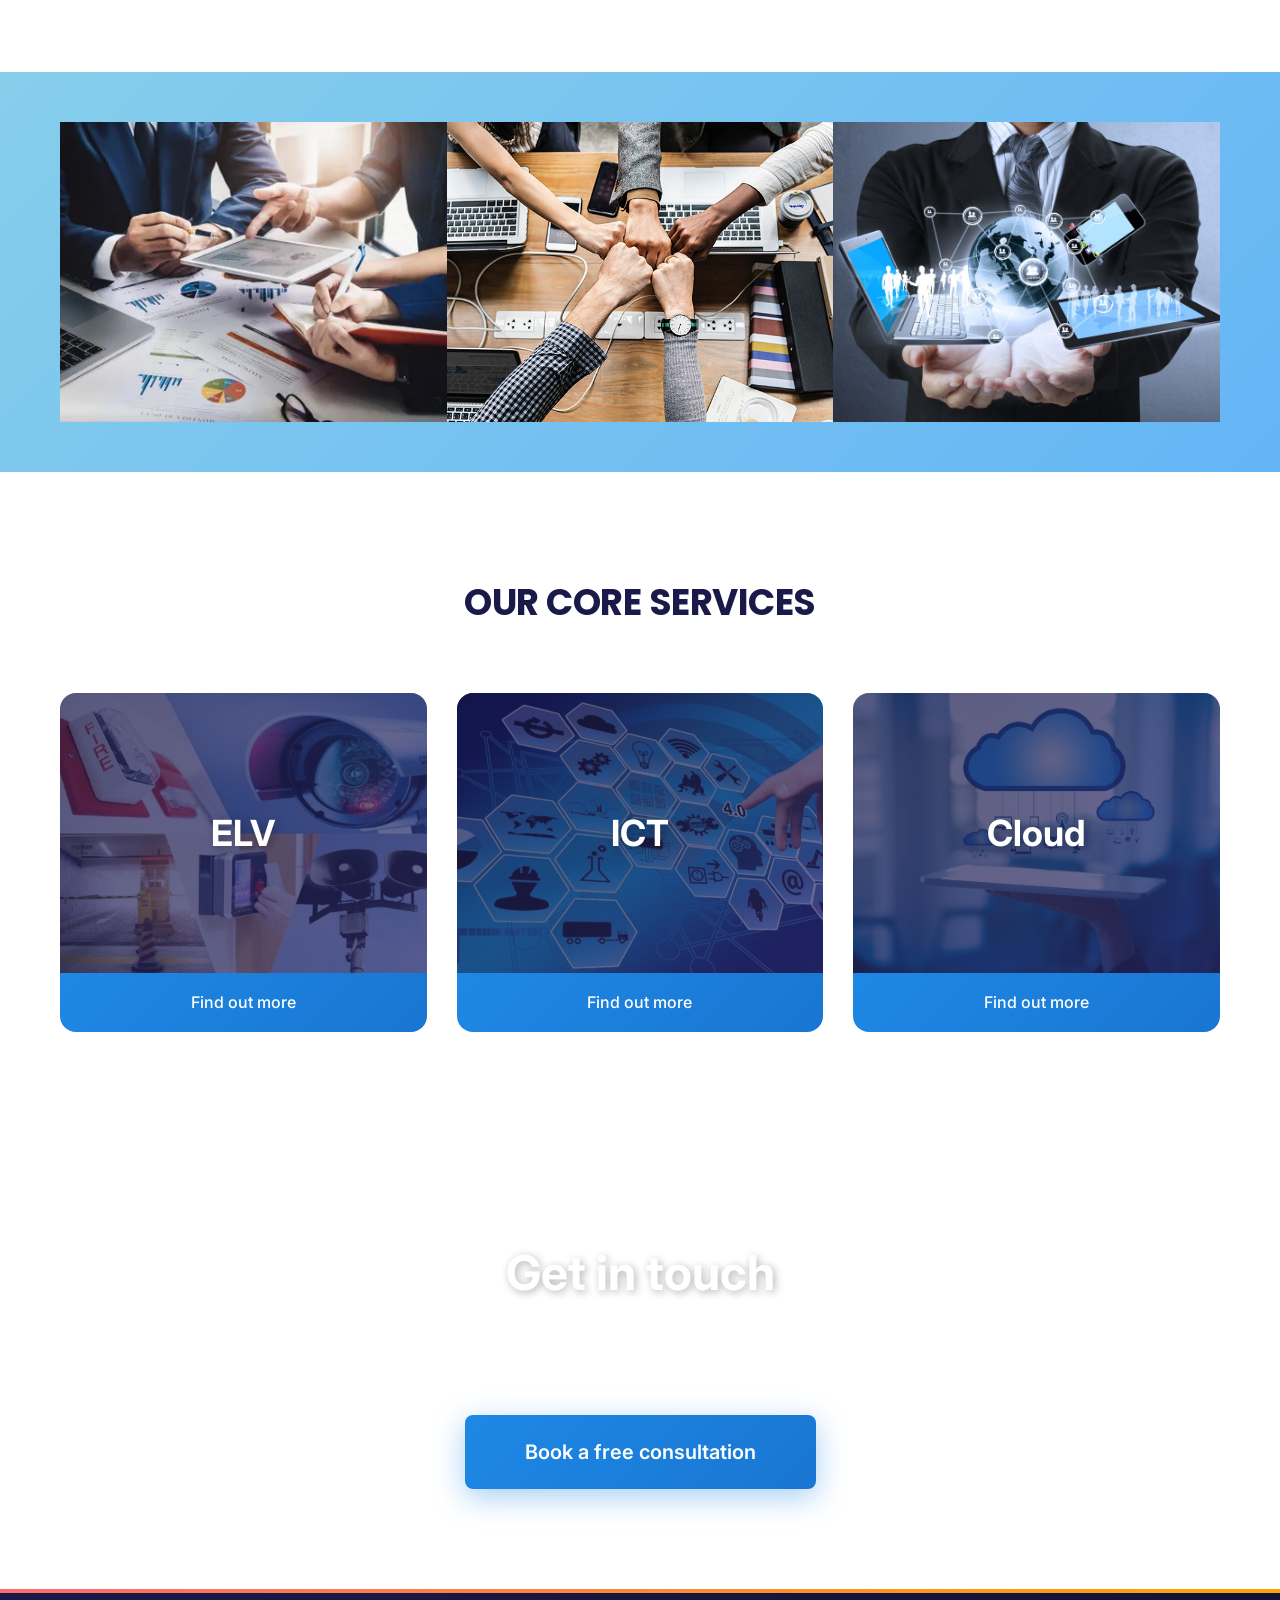
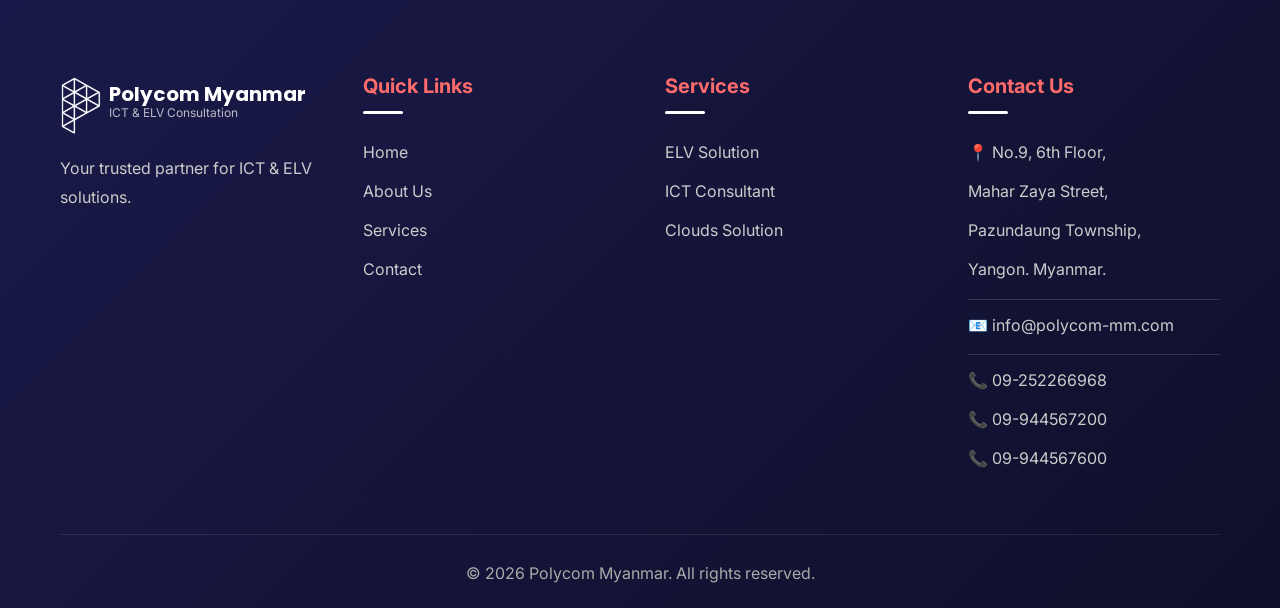
==== commit b162fc29: "Update index.html" ====
--- a/index.html
+++ b/index.html
@@ -5,7 +5,12 @@
     <meta charset="UTF-8">
     <meta name="viewport" content="width=device-width, initial-scale=1.0">
     <title>Polycom Myanmar | ICT & ELV Consultation</title>
-    <link rel="icon" type="image/png" href="images/consolelogo.png">
+    <link rel="icon" type="image/png" href="images/consolelogo.png" sizes="96x96" />
+    <link rel="icon" type="image/png" href="images/consolelogo.png" />
+    <link rel="shortcut icon" href="images/consolelogo.png" />
+    <link rel="apple-touch-icon" sizes="180x180" href="images/consolelogo.png" />
+    <meta name="apple-mobile-web-app-title" content="Polycom Myanmar" />
+    <link rel="manifest" href="site.webmanifest" />
     <link rel="stylesheet" href="styles.css">
     <link href="https://fonts.googleapis.com/css2?family=Poppins:wght@300;400;500;600;700;800&family=Inter:wght@300;400;500;600;700&display=swap" rel="stylesheet">
 </head>
@@ -28,7 +33,7 @@
                         <li class="dropdown">
                             <a href="#services" class="nav-link dropdown-toggle">Our Core Service <span class="arrow">▼</span></a>
                             <ul class="dropdown-menu">
-                                <li><a href="#services">ELV Solution</a></li>
+                                <li><a href="elv-solutions.html">ELV Solution</a></li>
                                 <li><a href="#services">ICT Consultant & Solution</a></li>
                                 <li><a href="#services">Clouds Solution</a></li>
                             </ul>
@@ -51,7 +56,7 @@
                     <li class="mobile-dropdown">
                         <a href="#services" class="mobile-nav-link mobile-dropdown-toggle">Our Core Service <span class="arrow">▼</span></a>
                         <ul class="mobile-dropdown-menu">
-                            <li><a href="#services">ELV Solution</a></li>
+                            <li><a href="elv-solutions.html">ELV Solution</a></li>
                             <li><a href="#services">ICT Consultant & Solution</a></li>
                             <li><a href="#services">Clouds Solution</a></li>
                         </ul>
@@ -140,7 +145,7 @@
                                 <h3 class="service-title">ELV</h3>
                             </div>
                         </div>
-                        <a href="#services" class="service-btn">Find out more</a>
+                        <a href="elv-solutions.html" class="service-btn">Find out more</a>
                     </div>
                     <div class="service-card">
                         <div class="service-image">
@@ -202,7 +207,7 @@
                 <div class="footer-col">
                     <h4 class="footer-title">Services</h4>
                     <ul class="footer-links">
-                        <li><a href="#services">ELV Solution</a></li>
+                        <li><a href="elv-solutions.html">ELV Solution</a></li>
                         <li><a href="#services">ICT Consultant</a></li>
                         <li><a href="#services">Clouds Solution</a></li>
                     </ul>
--- a/styles.css
+++ b/styles.css
@@ -37,7 +37,7 @@
     top: 0;
     left: 0;
     right: 0;
-    z-index: 1000;
+    z-index: 10000;
     background: rgba(26, 26, 74, 0.95);
     backdrop-filter: blur(10px);
     transition: all 0.3s ease;
@@ -45,33 +45,38 @@
 
 .header .container {
     display: flex;
-    justify-content: center;
+    justify-content: space-between;
     align-items: center;
-    padding: 15px 20px;
+    padding: 12px 15px;
     position: relative;
+    max-width: 100%;
+    overflow: visible;
 }
 
 .logo {
     display: flex;
     align-items: center;
-    gap: 8px;
+    gap: 6px;
     animation: fadeInLeft 0.6s ease;
-    position: absolute;
-    left: 20px;
+    position: relative;
+    left: 0;
+    flex: 1;
 }
 
 .logo a {
     text-decoration: none;
     display: flex;
     align-items: center;
-    gap: 8px;
+    gap: 6px;
+    width: 100%;
 }
 
 .logo-img {
-    height: 60px;
+    height: 45px;
     width: auto;
     display: block;
     transition: transform 0.3s ease;
+    flex-shrink: 0;
 }
 
 .logo a:hover .logo-img {
@@ -81,24 +86,32 @@
 .logo-text {
     display: flex;
     flex-direction: column;
+    flex-shrink: 1;
+    min-width: 0;
 }
 
 .logo-title {
     font-family: 'Poppins', 'Inter', sans-serif;
-    font-size: 22px;
+    font-size: 16px;
     font-weight: 700;
     color: var(--text-light);
     margin: 0;
-    line-height: 1.2;
+    line-height: 1.1;
+    white-space: nowrap;
+    overflow: hidden;
+    text-overflow: ellipsis;
 }
 
 .logo-subtitle {
     font-family: 'Inter', 'Poppins', sans-serif;
-    font-size: 12px;
+    font-size: 10px;
     font-weight: 400;
     color: rgba(255, 255, 255, 0.8);
     margin: 0;
-    line-height: 1.2;
+    line-height: 1.1;
+    white-space: nowrap;
+    overflow: hidden;
+    text-overflow: ellipsis;
 }
 
 .nav-box {
@@ -124,18 +137,126 @@
 .mobile-menu-btn {
     display: none;
     flex-direction: column;
-    gap: 4px;
+    gap: 5px;
+    background: transparent;
+    border: none;
     cursor: pointer;
-    position: absolute;
-    right: 20px;
+    padding: 8px;
+    z-index: 10001;
+    flex-shrink: 0;
 }
 
 .mobile-menu-btn span {
-    width: 25px;
+    width: 28px;
     height: 3px;
     background: var(--text-light);
     border-radius: 2px;
     transition: all 0.3s ease;
+}
+
+.mobile-menu-btn.active span:nth-child(1) {
+    transform: rotate(45deg) translate(5px, 5px);
+}
+
+.mobile-menu-btn.active span:nth-child(2) {
+    opacity: 0;
+}
+
+.mobile-menu-btn.active span:nth-child(3) {
+    transform: rotate(-45deg) translate(7px, -7px);
+}
+
+.mobile-menu {
+    position: fixed;
+    top: 0;
+    right: -100%;
+    width: 80%;
+    max-width: 300px;
+    height: 100vh;
+    background: rgba(26, 26, 74, 0.98);
+    backdrop-filter: blur(20px);
+    z-index: 9999;
+    transition: right 0.3s ease;
+    padding-top: 80px;
+    box-shadow: -5px 0 20px rgba(0, 0, 0, 0.3);
+}
+
+.mobile-menu.active {
+    right: 0;
+}
+
+.mobile-nav {
+    padding: 20px;
+}
+
+.mobile-nav-list {
+    list-style: none;
+    display: flex;
+    flex-direction: column;
+    gap: 15px;
+}
+
+.mobile-nav-link {
+    font-family: 'Inter', 'Poppins', sans-serif;
+    text-decoration: none;
+    color: var(--text-light);
+    font-weight: 500;
+    font-size: 18px;
+    padding: 12px 15px;
+    display: block;
+    border-radius: 8px;
+    transition: all 0.3s ease;
+}
+
+.mobile-nav-link:hover,
+.mobile-nav-link.active {
+    background: rgba(255, 107, 107, 0.2);
+    color: var(--accent-color);
+}
+
+.mobile-dropdown {
+    position: relative;
+}
+
+.mobile-dropdown-toggle {
+    display: flex;
+    justify-content: space-between;
+    align-items: center;
+}
+
+.mobile-dropdown-toggle .arrow {
+    transition: transform 0.3s ease;
+}
+
+.mobile-dropdown-menu {
+    list-style: none;
+    margin-top: 10px;
+    padding-left: 20px;
+    max-height: 0;
+    overflow: hidden;
+    transition: max-height 0.3s ease;
+}
+
+.mobile-dropdown.active .mobile-dropdown-menu {
+    max-height: 200px;
+}
+
+.mobile-dropdown.active .mobile-dropdown-toggle .arrow {
+    transform: rotate(180deg);
+}
+
+.mobile-dropdown-menu li a {
+    color: rgba(255, 255, 255, 0.8);
+    text-decoration: none;
+    font-size: 16px;
+    padding: 8px 0;
+    display: block;
+    transition: all 0.3s ease;
+}
+
+.mobile-dropdown-menu li a:hover {
+    color: var(--accent-color);
+    padding-left: 10px;
 }
 
 .nav-link {
@@ -179,7 +300,8 @@
     transition: transform 0.3s ease;
 }
 
-.dropdown:hover .dropdown-toggle .arrow {
+.dropdown:hover .dropdown-toggle .arrow,
+.dropdown.active .dropdown-toggle .arrow {
     transform: rotate(180deg);
 }
 
@@ -197,9 +319,11 @@
     visibility: hidden;
     transform: translateY(-10px);
     transition: all 0.3s ease;
-}
-
-.dropdown:hover .dropdown-menu {
+    z-index: 10002;
+}
+
+.dropdown:hover .dropdown-menu,
+.dropdown.active .dropdown-menu {
     opacity: 1;
     visibility: visible;
     transform: translateY(0);
@@ -220,23 +344,7 @@
     padding-left: 30px;
 }
 
-.mobile-menu-btn {
-    display: none;
-    flex-direction: column;
-    gap: 5px;
-    background: transparent;
-    border: none;
-    cursor: pointer;
-    padding: 5px;
-}
-
-.mobile-menu-btn span {
-    width: 25px;
-    height: 3px;
-    background: var(--text-light);
-    border-radius: 2px;
-    transition: all 0.3s ease;
-}
+
 
 .hero {
     position: relative;
@@ -892,6 +1000,32 @@
     }
 }
 
+/* Desktop Header Styles */
+@media (min-width: 769px) {
+    .header .container {
+        justify-content: center;
+        padding: 15px 20px;
+    }
+    
+    .logo {
+        position: absolute;
+        left: 20px;
+        flex: none;
+    }
+    
+    .logo-img {
+        height: 60px;
+    }
+    
+    .logo-title {
+        font-size: 22px;
+    }
+    
+    .logo-subtitle {
+        font-size: 12px;
+    }
+}
+
 @media (max-width: 1024px) {
     .about-grid {
         grid-template-columns: 1fr;
@@ -925,19 +1059,19 @@
     }
     
     .logo {
-        left: 10px;
+        left: 0;
     }
     
     .logo-img {
-        height: 45px;
+        height: 40px;
     }
     
     .logo-title {
-        font-size: 16px;
+        font-size: 14px;
     }
     
     .logo-subtitle {
-        font-size: 10px;
+        font-size: 9px;
     }
     
     .footer-logo-img {
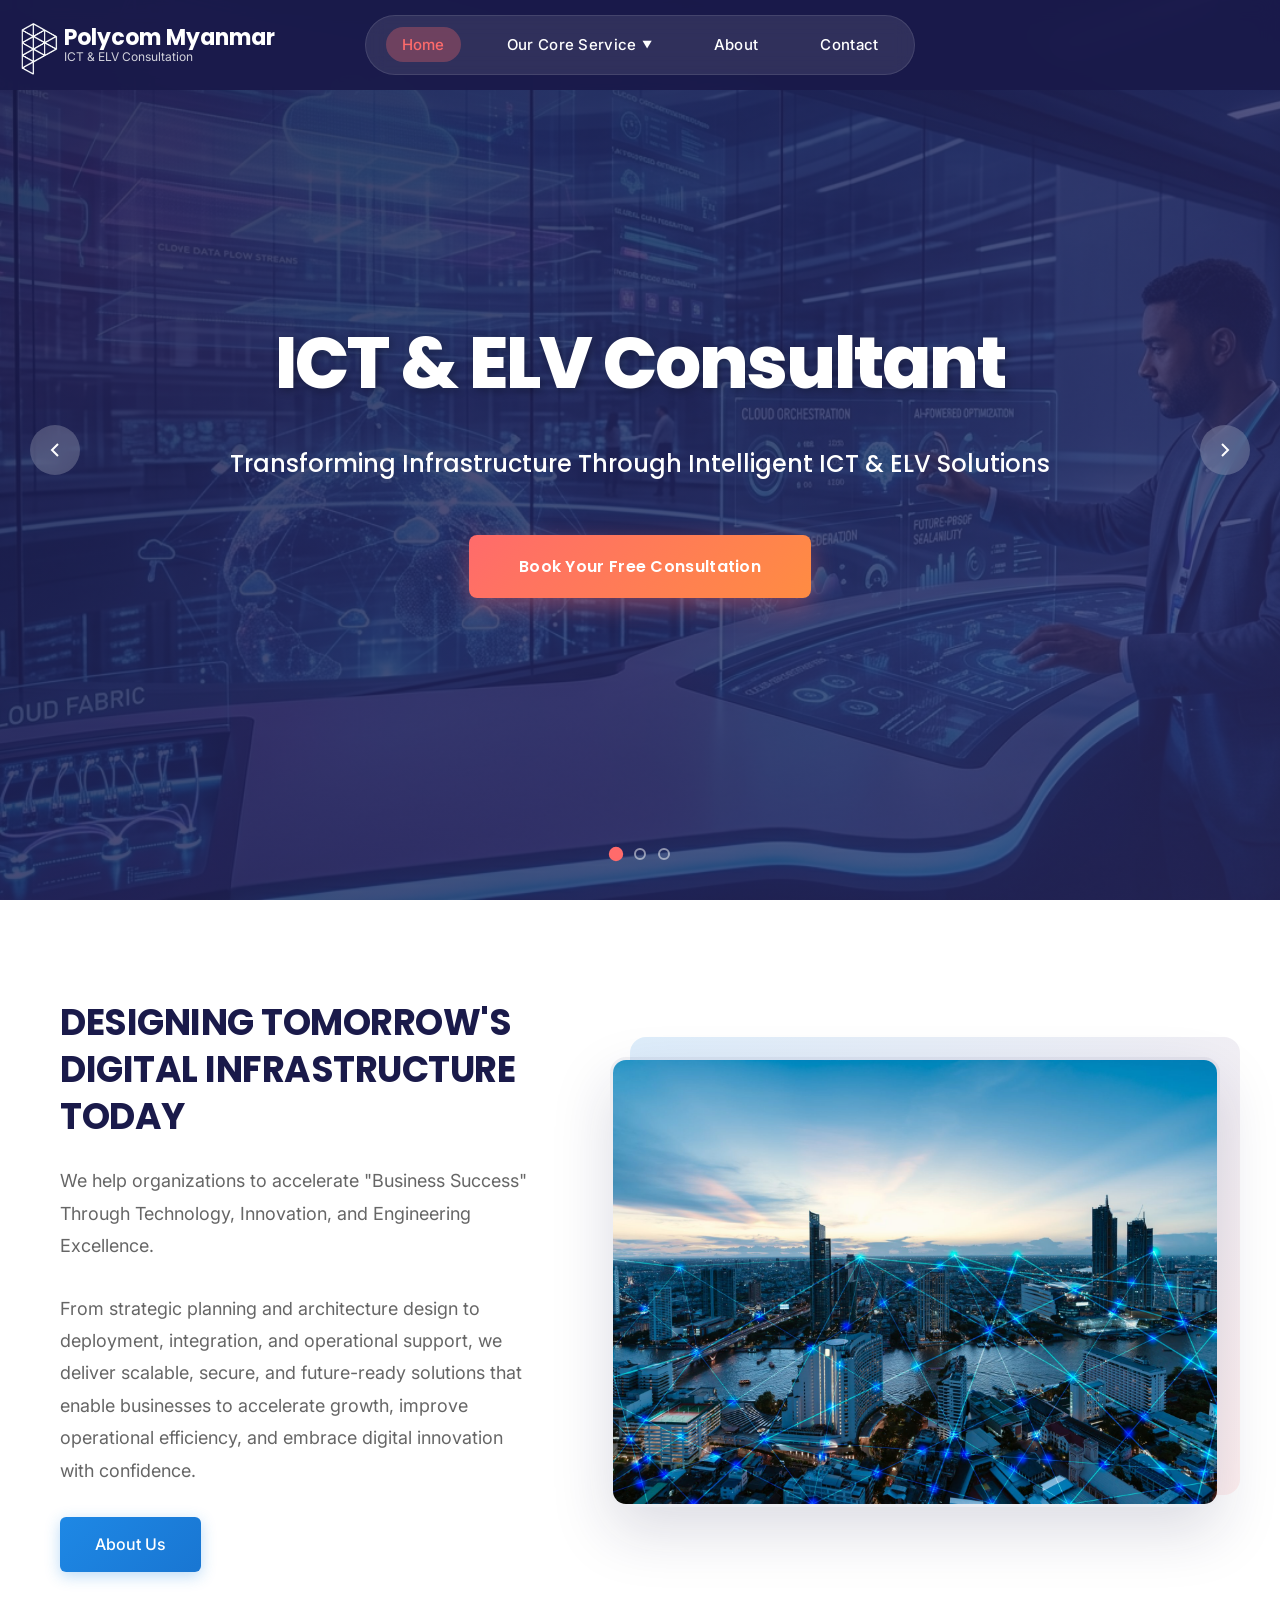
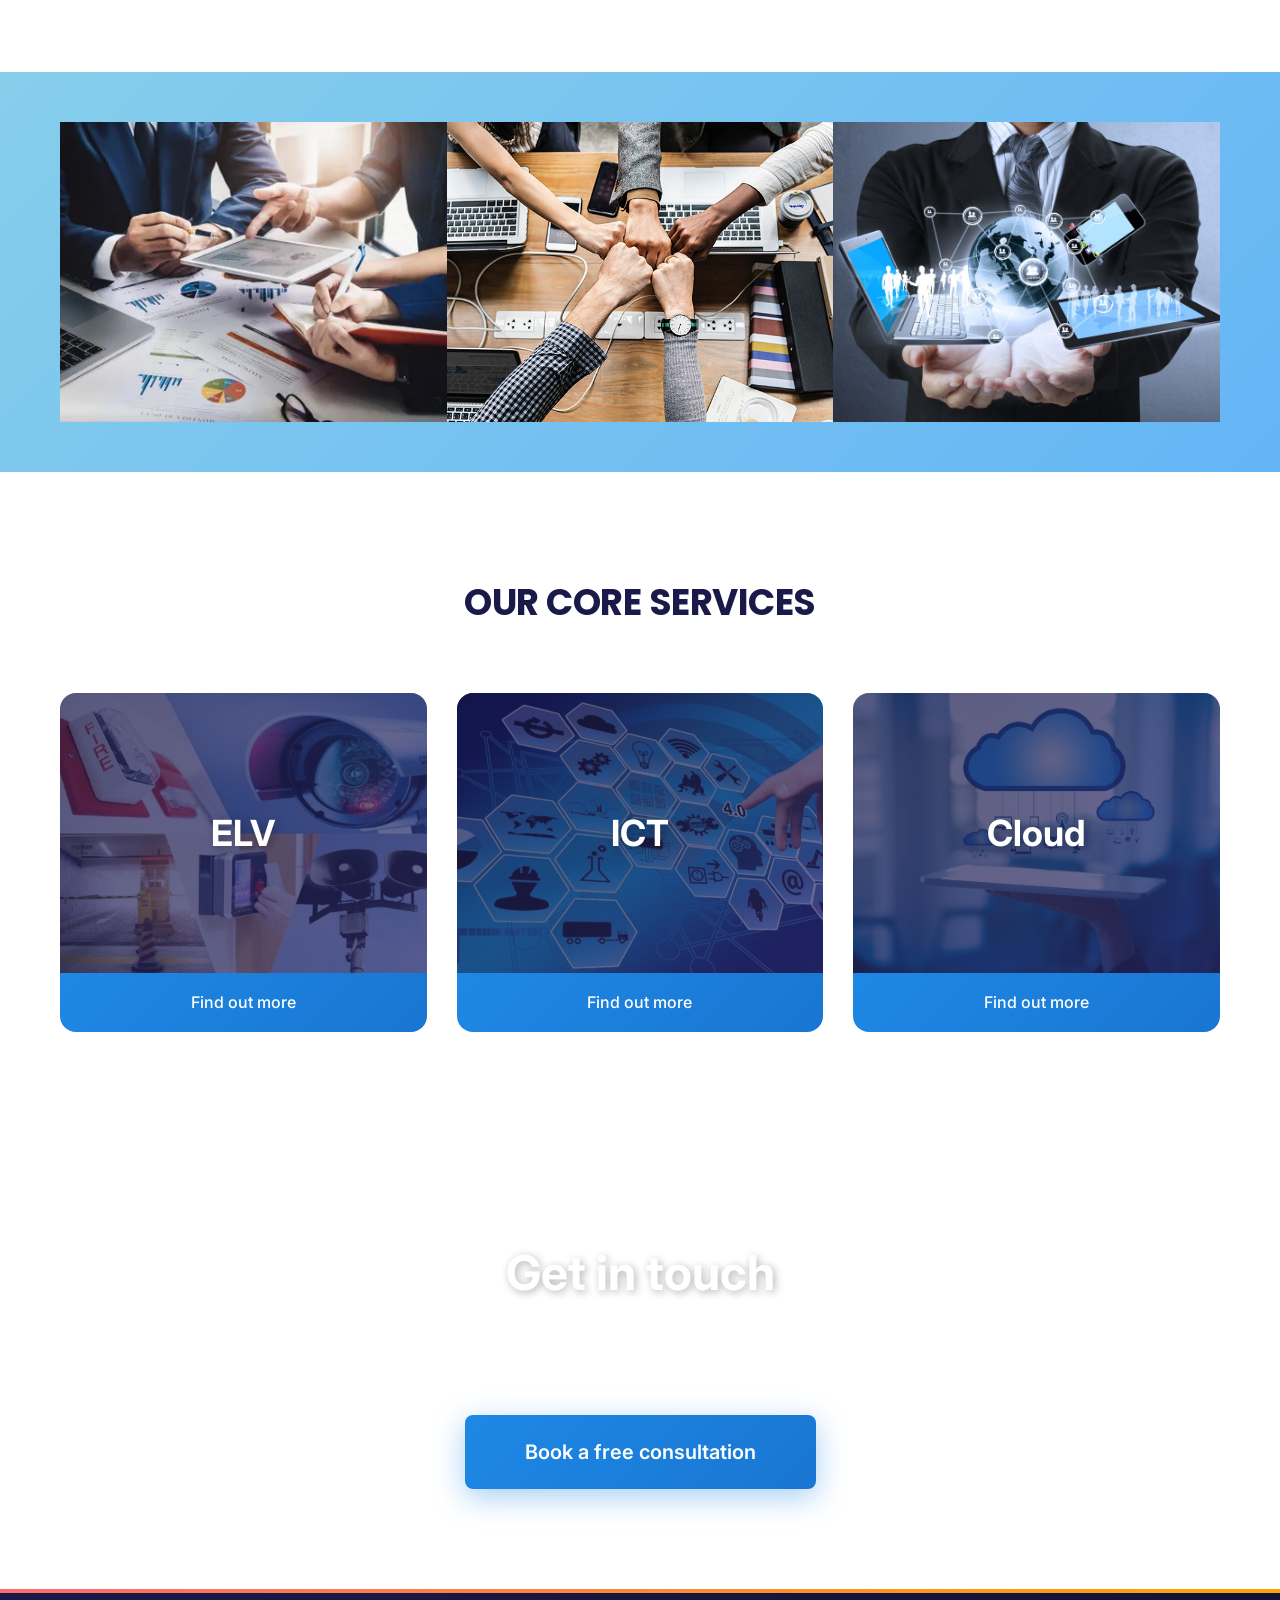
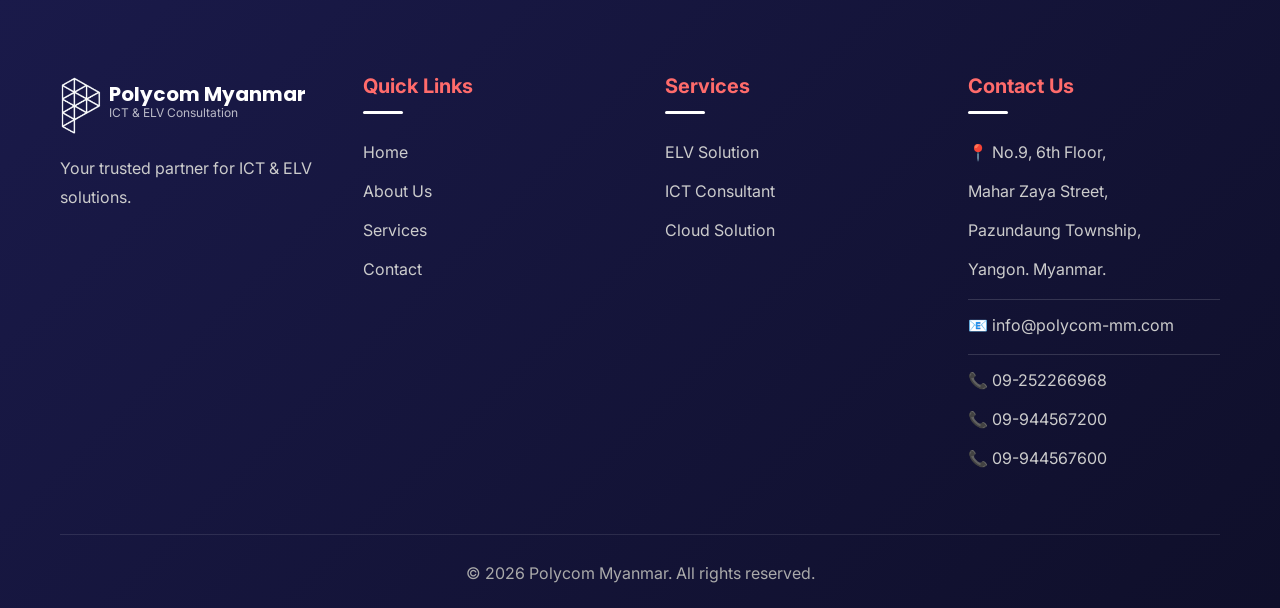
==== commit b08c7e49: "Update index.html" ====
--- a/index.html
+++ b/index.html
@@ -5,10 +5,12 @@
     <meta charset="UTF-8">
     <meta name="viewport" content="width=device-width, initial-scale=1.0">
     <title>Polycom Myanmar | ICT & ELV Consultation</title>
-    <link rel="icon" type="image/png" href="images/consolelogo.png" sizes="96x96" />
-    <link rel="icon" type="image/png" href="images/consolelogo.png" />
-    <link rel="shortcut icon" href="images/consolelogo.png" />
-    <link rel="apple-touch-icon" sizes="180x180" href="images/consolelogo.png" />
+    <link rel="icon" type="image/png" sizes="192x192" href="images/favicon_io/android-chrome-192x192.png">
+    <link rel="icon" type="image/png" sizes="512x512" href="images/favicon_io/android-chrome-512x512.png">
+    <link rel="icon" type="image/png" sizes="32x32" href="images/favicon_io/favicon-32x32.png">
+    <link rel="icon" type="image/png" sizes="16x16" href="images/favicon_io/favicon-16x16.png">
+    <link rel="shortcut icon" href="images/favicon_io/favicon.ico" />
+    <link rel="apple-touch-icon" sizes="180x180" href="images/favicon_io/apple-touch-icon.png" />
     <meta name="apple-mobile-web-app-title" content="Polycom Myanmar" />
     <link rel="manifest" href="site.webmanifest" />
     <link rel="stylesheet" href="styles.css">
@@ -34,8 +36,8 @@
                             <a href="#services" class="nav-link dropdown-toggle">Our Core Service <span class="arrow">▼</span></a>
                             <ul class="dropdown-menu">
                                 <li><a href="elv-solutions.html">ELV Solution</a></li>
-                                <li><a href="#services">ICT Consultant & Solution</a></li>
-                                <li><a href="#services">Clouds Solution</a></li>
+                                <li><a href="ict-solutions.html">ICT Consultant & Solution</a></li>
+                                <li><a href="cloud-solutions.html">Cloud Solution</a></li>
                             </ul>
                         </li>
                         <li><a href="#about" class="nav-link">About</a></li>
@@ -57,8 +59,8 @@
                         <a href="#services" class="mobile-nav-link mobile-dropdown-toggle">Our Core Service <span class="arrow">▼</span></a>
                         <ul class="mobile-dropdown-menu">
                             <li><a href="elv-solutions.html">ELV Solution</a></li>
-                            <li><a href="#services">ICT Consultant & Solution</a></li>
-                            <li><a href="#services">Clouds Solution</a></li>
+                            <li><a href="ict-solutions.html">ICT Consultant & Solution</a></li>
+                            <li><a href="cloud-solutions.html">Cloud Solution</a></li>
                         </ul>
                     </li>
                     <li><a href="#about" class="mobile-nav-link">About</a></li>
@@ -154,7 +156,7 @@
                                 <h3 class="service-title">ICT</h3>
                             </div>
                         </div>
-                        <a href="#services" class="service-btn">Find out more</a>
+                        <a href="ict-solutions.html" class="service-btn">Find out more</a>
                     </div>
                     <div class="service-card">
                         <div class="service-image">
@@ -163,7 +165,7 @@
                                 <h3 class="service-title">Cloud</h3>
                             </div>
                         </div>
-                        <a href="#services" class="service-btn">Find out more</a>
+                        <a href="cloud-solutions.html" class="service-btn">Find out more</a>
                     </div>
                 </div>
             </div>
@@ -208,8 +210,8 @@
                     <h4 class="footer-title">Services</h4>
                     <ul class="footer-links">
                         <li><a href="elv-solutions.html">ELV Solution</a></li>
-                        <li><a href="#services">ICT Consultant</a></li>
-                        <li><a href="#services">Clouds Solution</a></li>
+                        <li><a href="ict-solutions.html">ICT Consultant</a></li>
+                        <li><a href="cloud-solutions.html">Cloud Solution</a></li>
                     </ul>
                 </div>
                 <div class="footer-col">
--- a/styles.css
+++ b/styles.css
@@ -1800,13 +1800,180 @@
     .contact-cta-bottom .contact-cta-title {
         font-size: 24px;
     }
-    
+
     .contact-cta-bottom .contact-cta-text {
         font-size: 16px;
     }
-    
+
     .contact-cta-bottom .contact-cta-btn {
         padding: 14px 30px;
         font-size: 16px;
     }
+}
+
+/* ELV Solutions Styles */
+.elv-hero {
+    background: linear-gradient(135deg, rgba(26, 26, 74, 0.85), rgba(45, 45, 106, 0.85)),
+                url('images/ELV solution.jpg');
+    background-size: cover;
+    background-position: center;
+}
+
+.elv-category-section {
+    padding: 80px 0;
+}
+
+.elv-category-section-alt {
+    background-color: var(--bg-secondary);
+}
+
+.elv-category-grid {
+    display: grid;
+    grid-template-columns: 1fr 1fr;
+    gap: 60px;
+    align-items: center;
+}
+
+.elv-category-grid-reverse {
+    direction: rtl;
+}
+
+.elv-category-grid-reverse > * {
+    direction: ltr;
+}
+
+/* ELV Photo Grid Styles */
+.elv-photo-grid-container {
+    overflow: hidden;
+    border-radius: 16px;
+    box-shadow: 0 20px 60px var(--shadow-color);
+}
+
+.elv-photo-grid {
+    display: grid;
+    grid-template-columns: repeat(3, 1fr);
+    grid-auto-rows: 150px;
+    grid-auto-flow: dense;
+    gap: 8px;
+    padding: 8px;
+}
+
+.elv-photo-item {
+    overflow: hidden;
+    border-radius: 8px;
+    transition: transform 0.3s ease, box-shadow 0.3s ease;
+    grid-column: span 1;
+    grid-row: span 1;
+}
+
+.elv-photo-item-large {
+    grid-column: span 2;
+    grid-row: span 2;
+}
+
+.elv-photo-item-wide {
+    grid-column: span 3;
+    grid-row: span 1;
+}
+
+.elv-photo-item:hover {
+    transform: scale(1.03);
+    box-shadow: 0 8px 25px rgba(0, 0, 0, 0.2);
+    z-index: 10;
+}
+
+.elv-photo-item img {
+    width: 100%;
+    height: 100%;
+    object-fit: cover;
+    display: block;
+    transition: transform 0.5s ease;
+}
+
+.elv-photo-item:hover img {
+    transform: scale(1.1);
+}
+
+.elv-category-content {
+    padding: 20px 0;
+}
+
+.elv-category-title {
+    font-family: 'Poppins', 'Inter', sans-serif;
+    font-size: 32px;
+    font-weight: 700;
+    color: var(--primary-color);
+    margin-bottom: 20px;
+    line-height: 1.3;
+}
+
+.elv-category-text {
+    font-size: 18px;
+    line-height: 1.8;
+    color: var(--text-secondary);
+}
+
+/* Responsive ELV Styles */
+@media (max-width: 1024px) {
+    .elv-category-grid {
+        grid-template-columns: 1fr;
+        gap: 40px;
+    }
+    
+    .elv-category-grid-reverse {
+        direction: ltr;
+    }
+    
+    .elv-photo-grid {
+        grid-template-columns: repeat(2, 1fr);
+        grid-auto-rows: 140px;
+    }
+    
+    .elv-photo-item-large {
+        grid-column: span 2;
+        grid-row: span 2;
+    }
+    
+    .elv-photo-item-wide {
+        grid-column: span 2;
+        grid-row: span 1;
+    }
+    
+    .elv-category-title {
+        font-size: 28px;
+    }
+}
+
+@media (max-width: 768px) {
+    .elv-category-section {
+        padding: 50px 0;
+    }
+    
+    .elv-photo-grid {
+        grid-template-columns: repeat(2, 1fr);
+        grid-auto-rows: 120px;
+        gap: 6px;
+        padding: 6px;
+    }
+    
+    .elv-category-title {
+        font-size: 24px;
+    }
+    
+    .elv-category-text {
+        font-size: 16px;
+    }
+}
+
+@media (max-width: 480px) {
+    .elv-photo-grid {
+        grid-template-columns: 1fr;
+        grid-auto-rows: 200px;
+    }
+    
+    .elv-photo-item-large,
+    .elv-photo-item-wide {
+        grid-column: span 1;
+        grid-row: span 1;
+    }
 }
